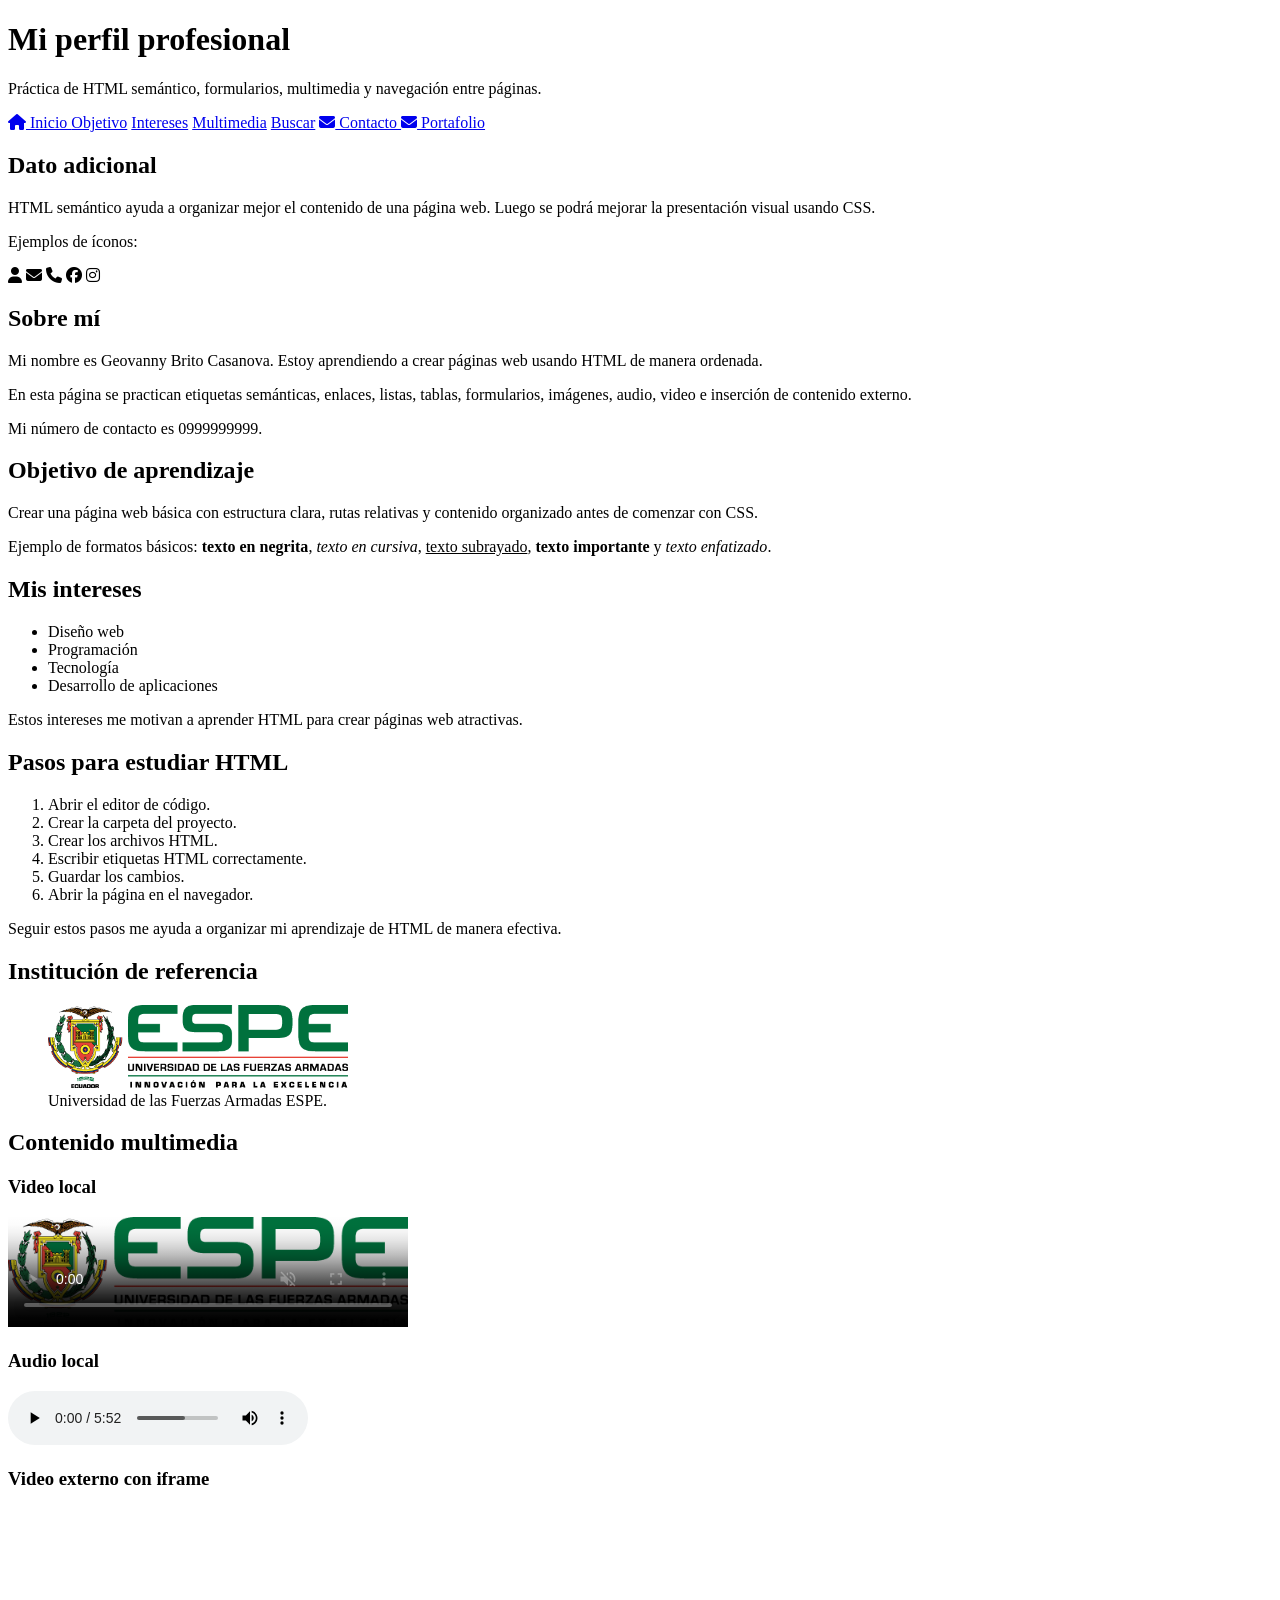
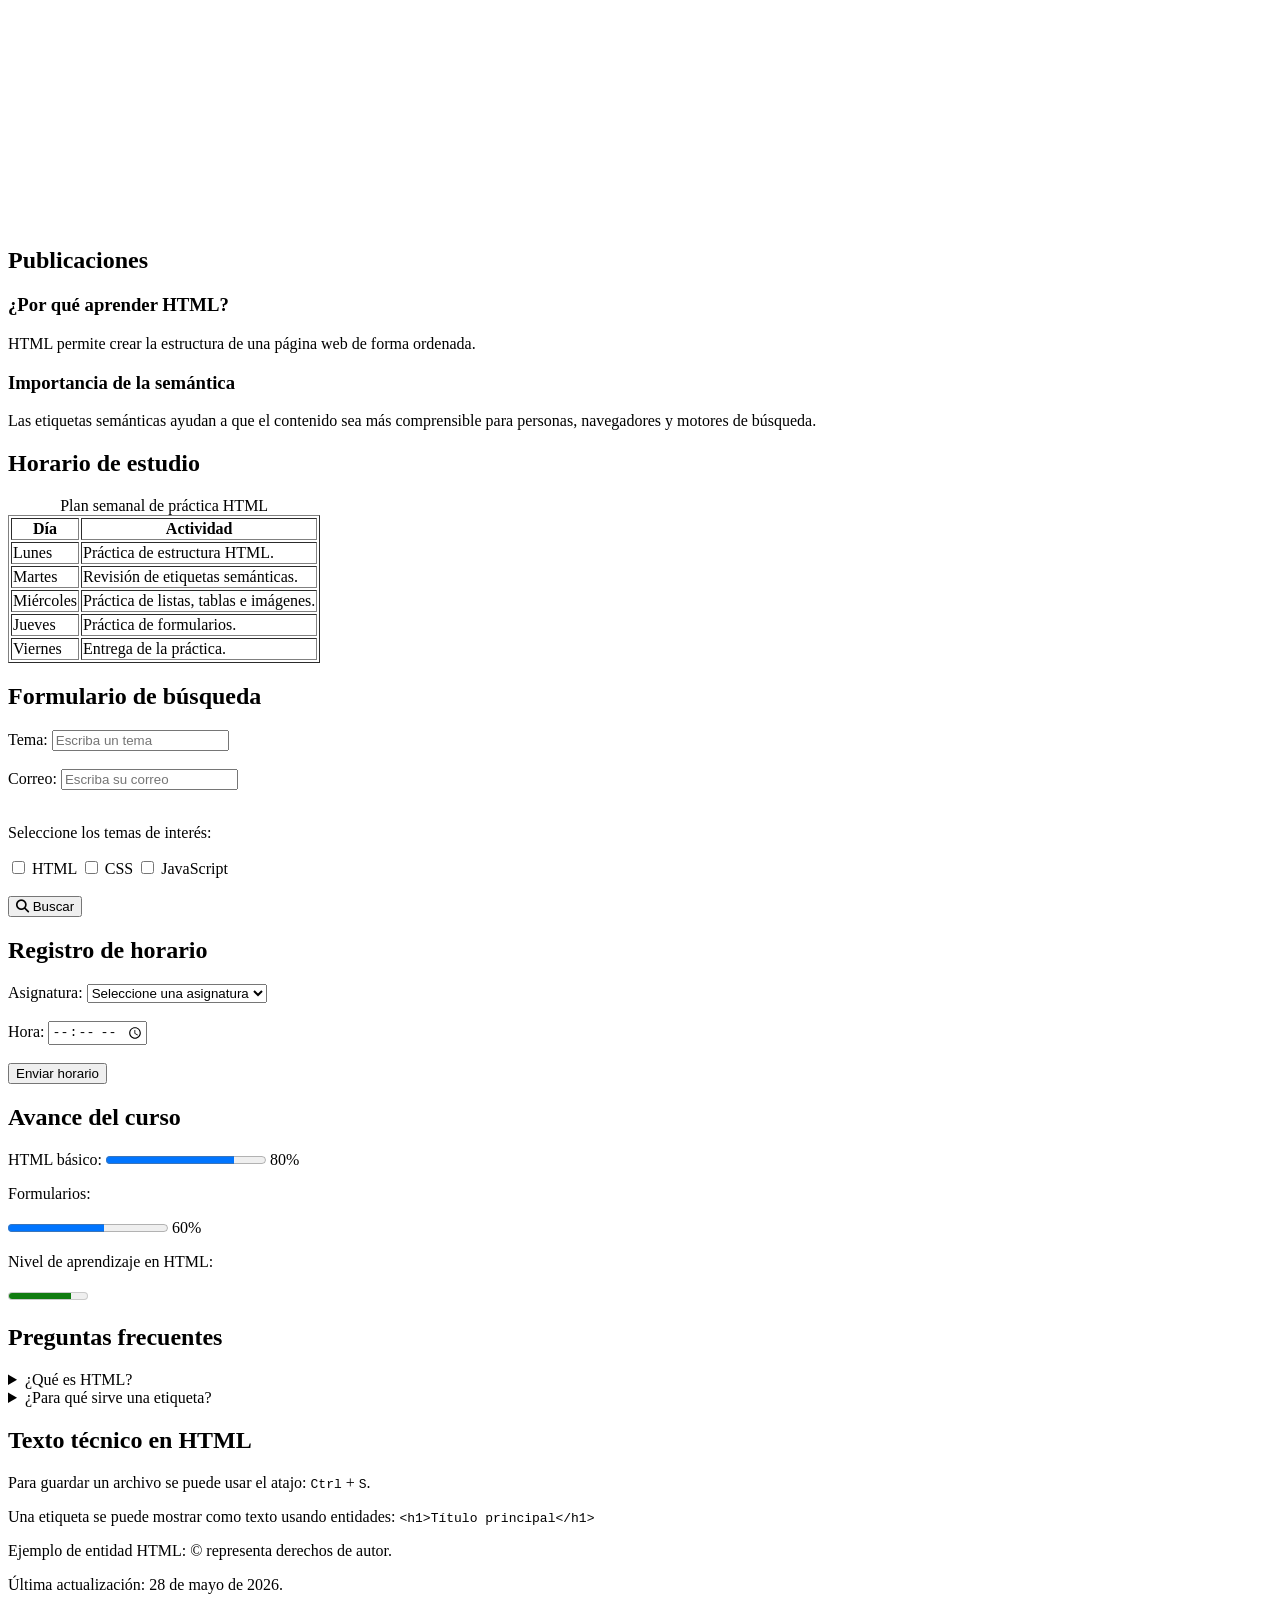
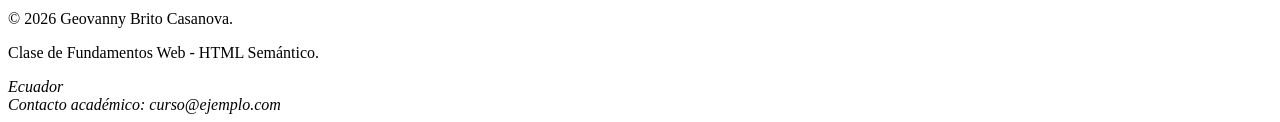
==== index.html @ 320a5622 "Actualizar proyecto PracticaCSS - Estefany Briones" ====
<!DOCTYPE html>
<html lang="es">

<head>
    <meta charset="UTF-8">
    <title>Mi perfil profesional</title>

    <!-- Ícono de la pestaña del navegador -->
    <link rel="icon" href="img/mundito.ico" type="image/x-icon">

    <!-- Librería externa para usar íconos -->
    <link rel="stylesheet" href="https://cdnjs.cloudflare.com/ajax/libs/font-awesome/6.5.0/css/all.min.css">

    <link rel="stylesheet" href="css/general.css">
    <link rel="stylesheet" href="css/index.css">
</head>

<body>

    <!-- Encabezado principal de la página -->
    <header>
        <h1>Mi perfil profesional</h1>
        <p>Práctica de HTML semántico, formularios, multimedia y navegación entre páginas.</p>
    </header>

    <!-- Menú de navegación principal -->
    <nav>
        <a class="class_btn_nav_1"  id="inicio" href="index.html">
            <i class="fa-solid fa-house"></i>
            Inicio
        </a>

        <a class="class_btn_nav_1" id="objetivo" href="#objetivo">Objetivo</a>

        <a class="class_btn_nav_2"  id="intereses" href="#intereses">Intereses</a>

        <a class="class_btn_nav_2" id="multimedia" href="#multimedia">Multimedia</a>

        <a class="class_btn_nav_3"  id="buscar" href="pages/buscar.html">Buscar</a>

        <a class="class_btn_nav_3" id="contacto" href="pages/cto/contacto.html">
            <i class="fa-solid fa-envelope"></i>
            Contacto
        </a>

         <a class="class_btn_nav_3" id="contacto" href="pages/portafolio.html">
            <i class="fa-solid fa-envelope"></i>
            Portafolio
        </a>

    </nav>

    <!-- Contenido lateral complementario -->
    <aside>
        <h2>Dato adicional</h2>
        <p>
            HTML semántico ayuda a organizar mejor el contenido de una página web.
            Luego se podrá mejorar la presentación visual usando CSS.
        </p>

        <p>Ejemplos de íconos:</p>
        <i class="fa-solid fa-user"></i>
        <i class="fa-solid fa-envelope"></i>
        <i class="fa-solid fa-phone"></i>
        <i class="fa-brands fa-facebook"></i>
        <i class="fa-brands fa-instagram"></i>
    </aside>

    <!-- Contenido principal -->
    <main>

        <!-- Sección de presentación -->
        <section id="presentacion">
            <h2>Sobre mí</h2>

            <p>
                Mi nombre es Geovanny Brito Casanova. Estoy aprendiendo a crear páginas web
                usando HTML de manera ordenada.
            </p>

            <p>
                En esta página se practican etiquetas semánticas, enlaces, listas, tablas,
                formularios, imágenes, audio, video e inserción de contenido externo.
            </p>
            <p class="nota">
                Mi número de contacto es 0999999999.
            </p>
        </section>

        <!-- Sección de objetivos -->
        <section id="objetivo">
            <h2>Objetivo de aprendizaje</h2>

            <p>
                Crear una página web básica con estructura clara, rutas relativas y contenido
                organizado antes de comenzar con CSS.
            </p>

            <p>
                Ejemplo de formatos básicos:
                <b>texto en negrita</b>,
                <i>texto en cursiva</i>,
                <u>texto subrayado</u>,
                <strong>texto importante</strong> y
                <em>texto enfatizado</em>.
            </p>
        </section>

        <!-- Sección de intereses -->
        <section id="intereses">
            <h2>Mis intereses</h2>

            <ul>
                <li>Diseño web</li>
                <li>Programación</li>
                <li>Tecnología</li>
                <li>Desarrollo de aplicaciones</li>
            </ul>
            <p class="nota">
                Estos intereses me motivan a aprender HTML para crear páginas web atractivas.
        </section>

        <!-- Sección de pasos -->
        <section id="pasos">
            <h2>Pasos para estudiar HTML</h2>

            <ol>
                <li>Abrir el editor de código.</li>
                <li>Crear la carpeta del proyecto.</li>
                <li>Crear los archivos HTML.</li>
                <li>Escribir etiquetas HTML correctamente.</li>
                <li>Guardar los cambios.</li>
                <li>Abrir la página en el navegador.</li>
            </ol>
            <p class="nota"> 
                Seguir estos pasos me ayuda a organizar mi aprendizaje de HTML de manera efectiva.
        </section>

        <!-- Sección con imagen -->
        <section>
            <h2>Institución de referencia</h2>

            <figure>
                <img src="img/espe/imagenEjemploEspe.png" alt="Logo de la ESPE" width="300">
                <figcaption>Universidad de las Fuerzas Armadas ESPE.</figcaption>
            </figure>
        </section>

        <!-- Sección multimedia -->
        <section id="multimedia">
            <h2>Contenido multimedia</h2>

            <article>
                <h3>Video local</h3>

                <video src="video/videoEjemploDiagnostica.mp4" controls width="400"
                    poster="img/espe/imagenEjemploEspe.png" muted loop>
                    Tu navegador no soporta la etiqueta de video.
                </video>
            </article>

            <article>
                <h3>Audio local</h3>

                <audio src="audio/audioEjemploA7X.mp3" controls loop preload="metadata">
                    Tu navegador no soporta la etiqueta de audio.
                </audio>
            </article>

            <article>
                <h3>Video externo con iframe</h3>

                <iframe width="560" height="315" src="https://www.youtube.com/embed/bdz90srbneU?si=QoyqD5uKp2PkH5kk"
                    title="Video de YouTube" frameborder="0"
                    allow="accelerometer; autoplay; clipboard-write; encrypted-media; gyroscope; picture-in-picture; web-share"
                    referrerpolicy="strict-origin-when-cross-origin" allowfullscreen>
                </iframe>
            </article>
        </section>

        <!-- Sección de publicaciones -->
        <section>
            <h2>Publicaciones</h2>

            <article>
                <h3>¿Por qué aprender HTML?</h3>
                <p>
                    HTML permite crear la estructura de una página web de forma ordenada.
                </p>
            </article>

            <article>
                <h3>Importancia de la semántica</h3>
                <p>
                    Las etiquetas semánticas ayudan a que el contenido sea más comprensible
                    para personas, navegadores y motores de búsqueda.
                </p>
            </article>
        </section>

        <!-- Sección de tabla -->
        <section>
            <h2>Horario de estudio</h2>

            <table border="1">
                <caption>Plan semanal de práctica HTML</caption>

                <thead>
                    <tr>
                        <th>Día</th>
                        <th>Actividad</th>
                    </tr>
                </thead>

                <tbody>
                    <tr>
                        <td>Lunes</td>
                        <td>Práctica de estructura HTML.</td>
                    </tr>

                    <tr>
                        <td>Martes</td>
                        <td>Revisión de etiquetas semánticas.</td>
                    </tr>

                    <tr>
                        <td>Miércoles</td>
                        <td>Práctica de listas, tablas e imágenes.</td>
                    </tr>

                    <tr>
                        <td>Jueves</td>
                        <td>Práctica de formularios.</td>
                    </tr>

                    <tr>
                        <td>Viernes</td>
                        <td>Entrega de la práctica.</td>
                    </tr>
                </tbody>
            </table>
        </section>

        <!-- Sección de formulario de búsqueda -->
        <section>
            <h2>Formulario de búsqueda</h2>

            <!-- 
                Este formulario usa GET.
                Por eso los datos viajan en la URL hacia pages/buscar.html.
            -->
            <form method="GET" action="pages/buscar.html">

                <label for="tema">Tema:</label>
                <input type="text" id="tema" name="tema" placeholder="Escriba un tema" required minlength="3"
                    maxlength="20">

                <br><br>

                <label for="correo">Correo:</label>
                <input type="email" id="correo" name="correo" placeholder="Escriba su correo" required>

                <br><br>

                <p>Seleccione los temas de interés:</p>

                <label>
                    <input type="checkbox" name="temas[]" value="html">
                    HTML
                </label>

                <label>
                    <input type="checkbox" name="temas[]" value="css">
                    CSS
                </label>

                <label>
                    <input type="checkbox" name="temas[]" value="javascript">
                    JavaScript
                </label>

                <br><br>

                <button type="submit">
                    <i class="fa-solid fa-magnifying-glass"></i>
                    Buscar
                </button>
            </form>
        </section>

        <!-- Sección de registro de horario -->
        <section>
            <h2>Registro de horario</h2>

            <form method="GET" action="pages/buscar.html">

                <label for="asignatura">Asignatura:</label>
                <select id="asignatura" name="asignatura" required>
                    <option value="">Seleccione una asignatura</option>
                    <option value="programacion">Programación</option>
                    <option value="base_datos">Base de Datos</option>
                    <option value="redes">Redes</option>
                    <option value="sistemas_operativos">Sistemas Operativos</option>
                </select>

                <br><br>

                <label for="hora">Hora:</label>
                <input type="time" id="hora" name="hora" min="08:00" max="17:00" step="1800" required>

                <br><br>

                <button type="submit">Enviar horario</button>
            </form>
        </section>

        <!-- Sección de avance del curso -->
        <section>
            <h2>Avance del curso</h2>

            <label for="avance-html">HTML básico:</label>
            <progress id="avance-html" value="80" max="100"></progress>
            <span>80%</span>

            <p>Formularios:</p>
            <progress value="60" max="100"></progress>
            <span>60%</span>

            <p>Nivel de aprendizaje en HTML:</p>
            <meter value="8" min="0" max="10"></meter>
        </section>

        <!-- Sección de preguntas frecuentes -->
        <section>
            <h2>Preguntas frecuentes</h2>

            <details>
                <summary>¿Qué es HTML?</summary>
                <p>HTML es el lenguaje que permite crear la estructura de una página web.</p>
            </details>

            <details>
                <summary>¿Para qué sirve una etiqueta?</summary>
                <p>Una etiqueta indica al navegador cómo debe interpretar una parte del contenido.</p>
            </details>
        </section>

        <!-- Sección de texto técnico -->
        <section>
            <h2>Texto técnico en HTML</h2>

            <p>
                Para guardar un archivo se puede usar el atajo:
                <kbd>Ctrl</kbd> + <kbd>S</kbd>.
            </p>

            <p>
                Una etiqueta se puede mostrar como texto usando entidades:
                <code>&lt;h1&gt;Título principal&lt;/h1&gt;</code>
            </p>

            <p>
                Ejemplo de entidad HTML:
                &copy; representa derechos de autor.
            </p>

            <p class="nota">
                Última actualización:
                <time datetime="2026-05-28">28 de mayo de 2026</time>.
            </p>
        </section>

    </main>

    <!-- Pie de página -->
    <footer>
        <p>&copy; 2026 Geovanny Brito Casanova.</p>
        <p>Clase de Fundamentos Web - HTML Semántico.</p>

        <address>
            Ecuador<br>
            Contacto académico: curso@ejemplo.com
        </address>
    </footer>

</body>

</html>
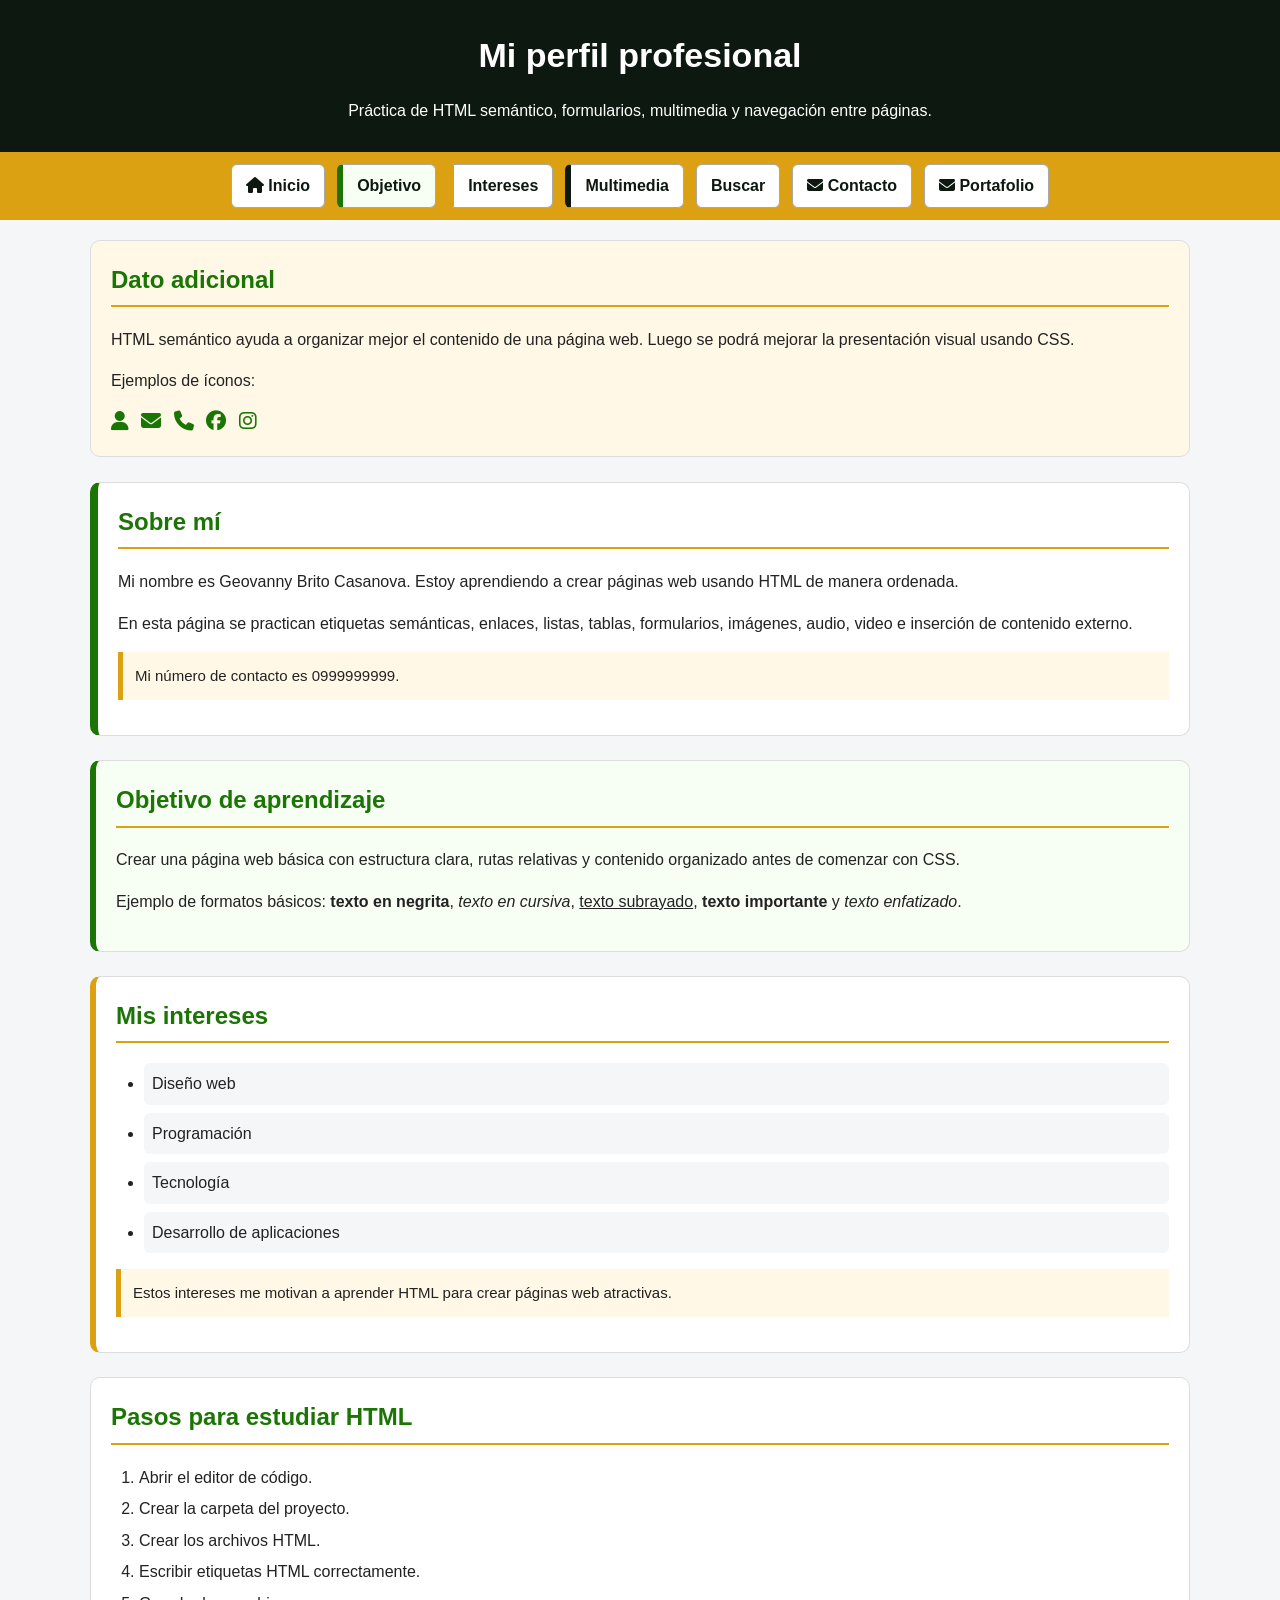
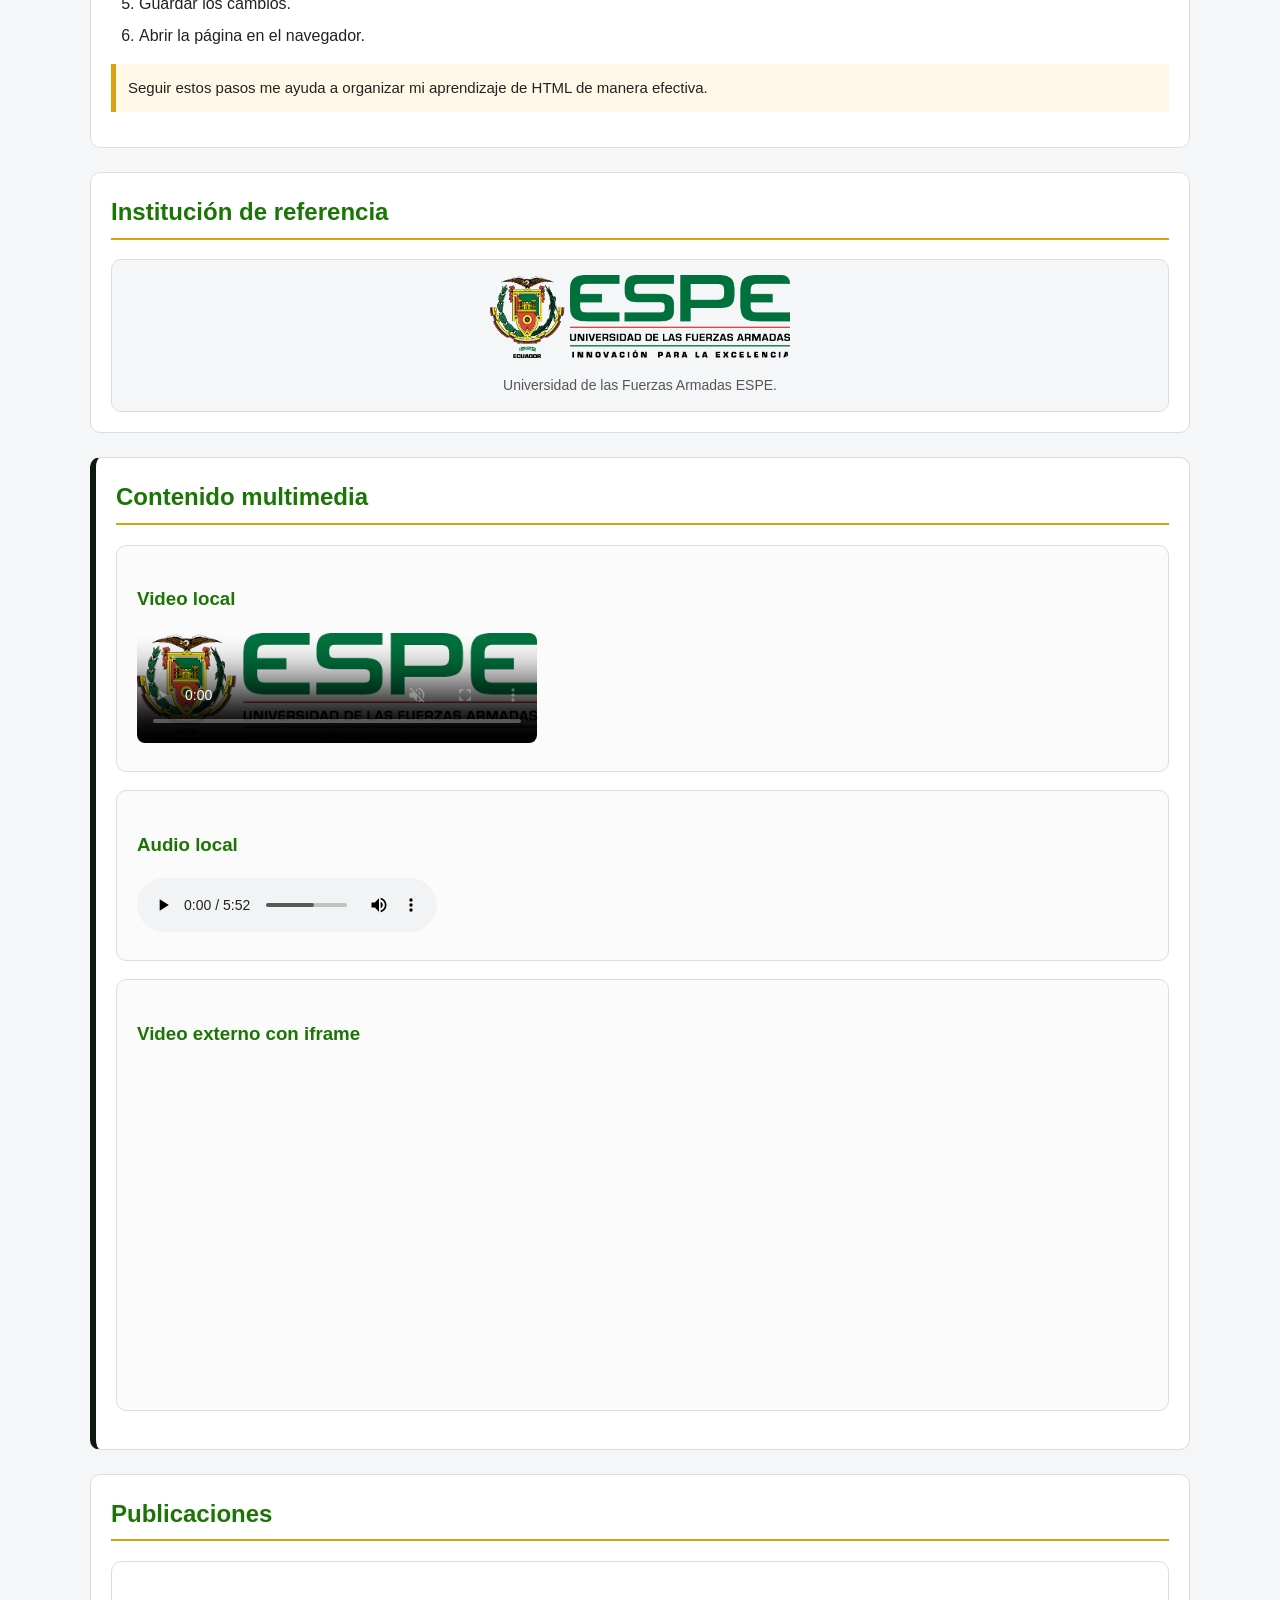
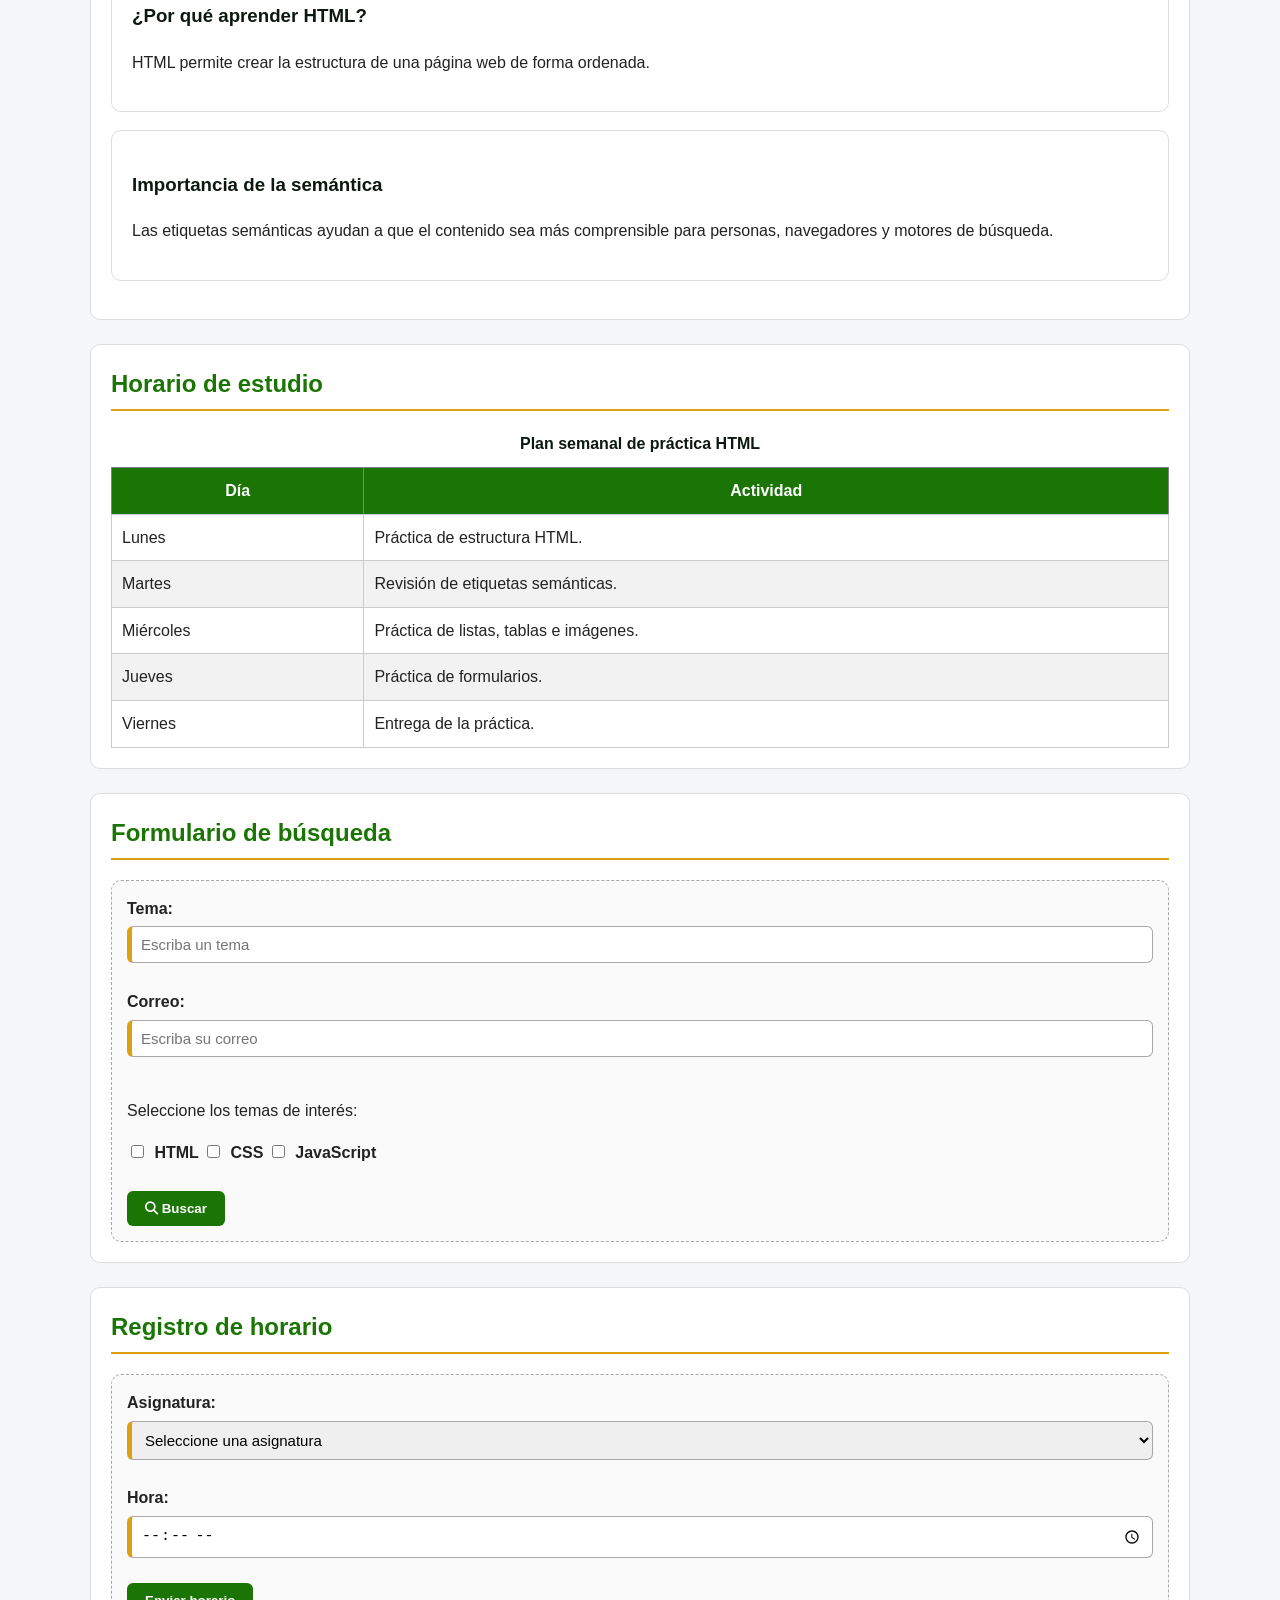
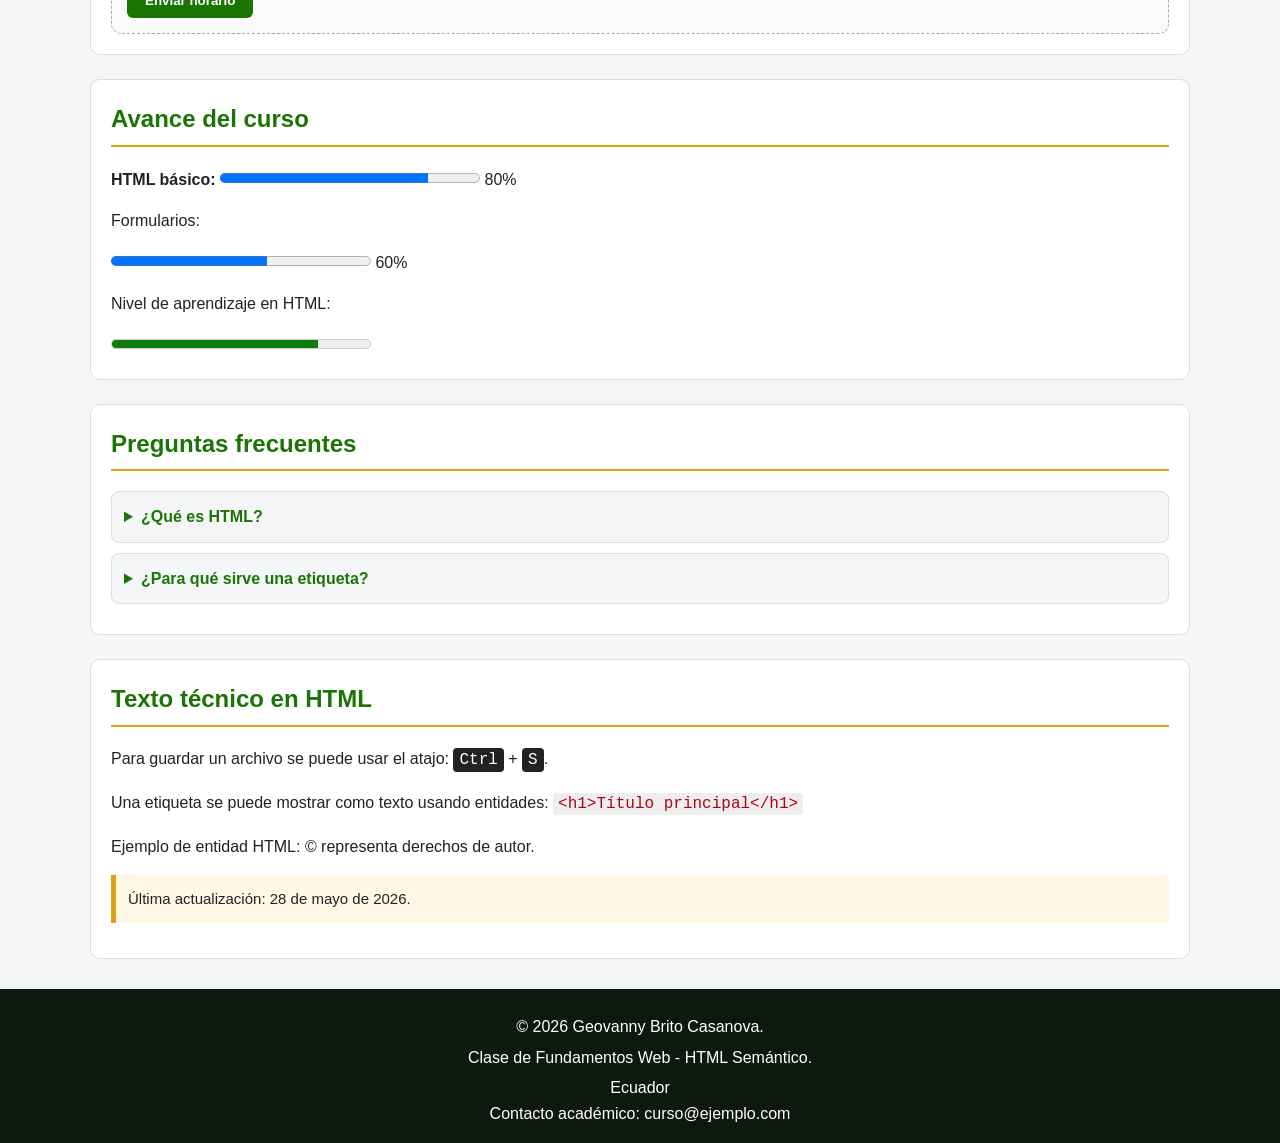
==== commit 80cf90a7: "Actualización de la práctica Bootstrap" ====
--- a/index.html
+++ b/index.html
@@ -13,6 +13,7 @@
 
     <link rel="stylesheet" href="css/general.css">
     <link rel="stylesheet" href="css/index.css">
+    <meta name="viewport" content="width=device-width, initial-scale=1.0">
 </head>
 
 <body>
--- a/css/general.css
+++ b/css/general.css
@@ -0,0 +1,558 @@
+/* ============================================================
+   general.css
+   Archivo CSS general para TODAS las páginas del sitio.
+   Aquí se colocan estilos compartidos: reinicio básico, etiquetas,
+   navegación, formularios, tablas, multimedia y utilidades.
+
+   Para enseñar poco a poco:
+   1. Copiar este archivo completo.
+   2. Comentar o descomentar bloques según el tema de clase.
+   3. Mostrar cómo cambia la página al guardar y actualizar navegador.
+   ============================================================ */
+
+
+/* ============================================================
+   BLOQUE 1: SELECTOR UNIVERSAL (*)
+   Aplica a todos los elementos HTML.
+   Sirve para controlar el cálculo de tamaños y quitar espacios
+   inesperados del navegador.
+   ============================================================ */
+
+* {
+    box-sizing: border-box;
+}
+
+
+/* ============================================================
+   BLOQUE 2: ESTILO GENERAL DEL BODY
+   body representa todo el contenido visible de la página.
+   Aquí se define fuente, color de texto, color de fondo,
+   margen e interlineado.
+   ============================================================ */
+
+body {
+    margin: 0;
+    font-family: Arial, Helvetica, sans-serif;
+    background-color: #f4f6f8;
+    color: #222222;
+    line-height: 1.6;
+}
+
+
+/* ============================================================
+   BLOQUE 3: SELECTORES DE ETIQUETA
+   Estos estilos afectan directamente a etiquetas HTML.
+   Ejemplos: h1, h2, p, a, img.
+   ============================================================ */
+
+h1 {
+    margin: 0;
+    font-size: 34px;
+    text-align: center;
+}
+
+h2 {
+    color: #1b7505;
+    margin-top: 0;
+    border-bottom: 2px solid #dba112;
+    padding-bottom: 6px;
+}
+
+h3 {
+    color: #0d1910;
+}
+
+p {
+    font-size: 16px;
+    text-align: justify;
+}
+
+a {
+    color: #1b7505;
+    text-decoration: none;
+}
+
+a:hover {
+    text-decoration: underline;
+}
+
+
+/* ============================================================
+   BLOQUE 4: HEADER Y FOOTER
+   header se usa para el encabezado.
+   footer se usa para el pie de página.
+   ============================================================ */
+
+header {
+    background-color: #0d1910;
+    color: white;
+    padding: 28px 16px;
+    text-align: center;
+}
+
+header p {
+    text-align: center;
+    margin-bottom: 0;
+}
+
+footer {
+    background-color: #0d1910;
+    color: white;
+    text-align: center;
+    padding: 20px;
+    margin-top: 30px;
+}
+
+footer p {
+    text-align: center;
+    margin: 5px 0;
+}
+
+footer address {
+    font-style: normal;
+}
+
+
+/* ============================================================
+   BLOQUE 5: NAVEGACIÓN
+   nav contiene enlaces internos y externos.
+   display: flex permite ordenar los enlaces en fila.
+   gap crea espacio entre enlaces.
+   ============================================================ */
+
+nav {
+    background-color: #dba112;
+    padding: 12px;
+    text-align: center;
+    display: flex;
+    justify-content: center;
+    flex-wrap: wrap;
+    gap: 12px;
+}
+
+nav a {
+    background-color: white;
+    color: #0d1910;
+    padding: 8px 14px;
+    border-radius: 6px;
+    font-weight: bold;
+    border: 1px solid #a8a8a7;
+}
+
+nav a:hover {
+    background-color: #1b7505;
+    color: white;
+    text-decoration: none;
+}
+
+
+/* ============================================================
+   BLOQUE 6: ESTRUCTURA PRINCIPAL
+   main contiene el contenido principal.
+   section y article organizan bloques de información.
+   ============================================================ */
+
+main {
+    width: 90%;
+    max-width: 1100px;
+    margin: 25px auto;
+}
+
+section,
+article,
+aside {
+    background-color: white;
+    padding: 20px;
+    margin-bottom: 18px;
+    border: 1px solid #dddddd;
+    border-radius: 10px;
+}
+
+
+/* ============================================================
+   BLOQUE 7: ASIDE
+   aside contiene información complementaria.
+   ============================================================ */
+
+aside {
+    width: 90%;
+    max-width: 1100px;
+    margin: 20px auto;
+    background-color: #fff8e6;
+}
+
+aside i {
+    margin-right: 8px;
+    font-size: 20px;
+    color: #1b7505;
+}
+
+
+/* ============================================================
+   BLOQUE 8: IMÁGENES Y MULTIMEDIA
+   max-width evita que las imágenes y videos se salgan
+   del ancho disponible.
+   ============================================================ */
+
+img,
+video,
+iframe {
+    max-width: 100%;
+    border-radius: 8px;
+}
+
+figure {
+    text-align: center;
+    margin: 0;
+}
+
+figcaption {
+    font-size: 14px;
+    color: #555555;
+    margin-top: 8px;
+}
+
+
+/* ============================================================
+   BLOQUE 9: LISTAS
+   ul sirve para listas sin orden.
+   ol sirve para listas ordenadas.
+   ============================================================ */
+
+ul,
+ol {
+    padding-left: 28px;
+}
+
+li {
+    margin-bottom: 6px;
+}
+
+
+/* ============================================================
+   BLOQUE 10: TABLAS
+   border-collapse une los bordes de las celdas.
+   width: 100% hace que la tabla use todo el ancho disponible.
+   ============================================================ */
+
+table {
+    width: 100%;
+    border-collapse: collapse;
+    background-color: white;
+}
+
+caption {
+    font-weight: bold;
+    margin-bottom: 10px;
+    color: #0d1910;
+}
+
+th {
+    background-color: #1b7505;
+    color: white;
+    padding: 10px;
+}
+
+td {
+    padding: 10px;
+    border: 1px solid #cccccc;
+}
+
+tr:nth-child(even) {
+    background-color: #f2f2f2;
+}
+
+
+/* ============================================================
+   BLOQUE 11: FORMULARIOS
+   input, select, textarea y button son elementos comunes
+   dentro de formularios.
+   ============================================================ */
+
+form {
+    margin-top: 12px;
+}
+
+label {
+    font-weight: bold;
+}
+
+input,
+select,
+textarea {
+    width: 100%;
+    padding: 9px;
+    margin-top: 5px;
+    border: 1px solid #a8a8a7;
+    border-radius: 6px;
+    font-size: 15px;
+}
+
+input[type="checkbox"],
+input[type="radio"] {
+    width: auto;
+    margin-right: 6px;
+}
+
+textarea {
+    resize: vertical;
+}
+
+button {
+    background-color: #1b7505;
+    color: white;
+    border: none;
+    padding: 10px 18px;
+    border-radius: 6px;
+    cursor: pointer;
+    font-weight: bold;
+}
+
+button:hover {
+    background-color: #0d1910;
+}
+
+
+/* ============================================================
+   BLOQUE 12: ATRIBUTOS Y ESTADOS DE FORMULARIO
+   :focus se activa cuando el usuario selecciona un campo.
+   :required permite explicar campos obligatorios.
+   ============================================================ */
+
+input:focus,
+select:focus,
+textarea:focus {
+    outline: 2px solid #dba112;
+    border-color: #1b7505;
+}
+
+input:required,
+select:required,
+textarea:required {
+    border-left: 5px solid #dba112;
+}
+
+
+/* ============================================================
+   BLOQUE 13: DETAILS, SUMMARY, PROGRESS Y METER
+   Se usan para contenido desplegable y barras de progreso.
+   ============================================================ */
+
+details {
+    background-color: #f4f6f8;
+    padding: 12px;
+    border-radius: 8px;
+    border: 1px solid #dddddd;
+    margin-bottom: 10px;
+}
+
+summary {
+    cursor: pointer;
+    font-weight: bold;
+    color: #1b7505;
+}
+
+progress,
+meter {
+    width: 260px;
+    height: 20px;
+}
+
+
+/* ============================================================
+   BLOQUE 14: TEXTO TÉCNICO
+   code, pre y kbd ayudan a explicar código dentro de HTML.
+   ============================================================ */
+
+code {
+    background-color: #eeeeee;
+    color: #b00020;
+    padding: 2px 5px;
+    border-radius: 4px;
+}
+
+pre {
+    background-color: #0d1910;
+    color: white;
+    padding: 15px;
+    border-radius: 8px;
+    overflow-x: auto;
+}
+
+kbd {
+    background-color: #222222;
+    color: white;
+    padding: 3px 6px;
+    border-radius: 4px;
+}
+
+
+/* ============================================================
+   BLOQUE 15: SELECTORES DE CLASE
+   Una clase se escribe con punto.
+   En HTML se usa así: class="centrado"
+   ============================================================ */
+
+.centrado {
+    text-align: center;
+}
+
+.texto-verde {
+    color: #1b7505;
+}
+
+.texto-dorado {
+    color: #dba112;
+}
+
+.caja-destacada {
+    background-color: #fff8e6;
+    border: 2px solid #dba112;
+    padding: 15px;
+    border-radius: 8px;
+}
+
+
+/* ============================================================
+   BLOQUE 16: SELECTORES DE ID
+   Un id se escribe con numeral.
+   En HTML se usa así: id="objetivo"
+   ============================================================ */
+
+#objetivo {
+    border-left: 6px solid #1b7505;
+}
+
+#intereses {
+    border-left: 6px solid #dba112;
+}
+
+#multimedia {
+    border-left: 6px solid #0d1910;
+}
+
+
+/* ============================================================
+   BLOQUE 17: RESPONSIVE BÁSICO
+   Cuando la pantalla es pequeña, el menú se acomoda en columna.
+   Esto prepara el camino hacia CSS responsive.
+   ============================================================ */
+
+@media screen and (max-width: 700px) {
+
+    /* El contenido principal ocupa más ancho en tablet */
+    main,
+    aside {
+        width: 95%;
+    }
+
+    /* Las tablas pueden desbordar; permitir scroll horizontal */
+    table {
+        display: block;
+        overflow-x: auto;
+    }
+}
+
+
+/* ── MÓVIL: pantallas de 700px o menos ────────────────────── */
+@media screen and (max-width: 700px) {
+
+    /* Encabezado: menos relleno, texto más pequeño */
+    header {
+        padding: 18px 12px;
+    }
+
+    /* Título principal más pequeño para que no se corte */
+    h1 {
+        font-size: 22px;
+    }
+
+    h2 {
+        font-size: 18px;
+    }
+
+    /* Menú en columna, cada enlace ocupa todo el ancho */
+    nav {
+        flex-direction: column;
+        gap: 8px;
+        padding: 10px;
+    }
+
+    nav a {
+        width: 100%;
+        text-align: center;
+        box-sizing: border-box;
+    }
+
+    /* Contenido principal y aside con ancho completo */
+    main,
+    aside {
+        width: 95%;
+        margin: 12px auto;
+    }
+
+    /* Menos relleno interior en secciones y artículos */
+    section,
+    article,
+    aside {
+        padding: 14px;
+        margin-bottom: 12px;
+    }
+
+    /* Párrafos con texto alineado a la izquierda (más legible en móvil) */
+    p {
+        text-align: left;
+    }
+
+    /* Imágenes y videos ocupan todo el ancho disponible */
+    img,
+    video,
+    iframe {
+        width: 100%;
+        height: auto;
+    }
+
+    /* Tablas: scroll horizontal si el contenido no cabe */
+    table {
+        display: block;
+        overflow-x: auto;
+        font-size: 13px;
+    }
+
+    /* Campos de formulario y botones: ancho completo */
+    input,
+    select,
+    textarea,
+    button,
+    meter,
+    progress,
+    audio {
+        width: 100%;
+        max-width: 100%;
+        box-sizing: border-box;
+        font-size: 16px;
+    }
+
+    /* Los checkbox y radio no deben ocupar todo el ancho */
+    input[type="checkbox"],
+    input[type="radio"] {
+        width: auto;
+    }
+
+    /* Botones con más espacio para que sean fáciles de tocar */
+    button {
+        padding: 12px;
+        margin-top: 4px;
+    }
+
+    /* Figcaption un poco más grande */
+    figcaption {
+        font-size: 13px;
+    }
+
+    /* Pie de página: menos relleno */
+    footer {
+        padding: 14px;
+        font-size: 14px;
+    }
+}
--- a/css/index.css
+++ b/css/index.css
@@ -0,0 +1,167 @@
+/* ============================================================
+   index.css
+   Estilos propios de index.html.
+   Este archivo se usa para mejorar únicamente la página principal.
+
+   Debe cargarse después de general.css.
+   ============================================================ */
+
+
+/* ============================================================
+   BLOQUE 1: PRESENTACIÓN PRINCIPAL
+   El selector de id usa #.
+   Este bloque afecta solo al elemento con id="presentacion".
+   ============================================================ */
+
+#presentacion {
+    background-color: #ffffff;
+    border-left: 8px solid #1b7505;
+}
+
+
+/* ============================================================
+   BLOQUE 2: OBJETIVO
+   Aquí se refuerza visualmente el objetivo de aprendizaje.
+   ============================================================ */
+
+#objetivo {
+    background-color: #f7fff4;
+}
+
+
+/* ============================================================
+   BLOQUE 3: INTERESES
+   Aquí se trabaja con listas dentro de una sección específica.
+   El espacio indica descendencia:
+   #intereses li significa "los li que estén dentro de #intereses".
+   ============================================================ */
+
+#intereses li {
+    background-color: #f4f6f8;
+    margin-bottom: 8px;
+    padding: 8px;
+    border-radius: 6px;
+}
+
+
+/* ============================================================
+   BLOQUE 4: MULTIMEDIA
+   Permite explicar bordes, fondo y separación visual.
+   ============================================================ */
+
+#multimedia article {
+    border: 1px solid #dddddd;
+    background-color: #fbfbfb;
+}
+
+#multimedia h3 {
+    color: #1b7505;
+}
+
+
+/* ============================================================
+   BLOQUE 5: FIGURE E IMAGEN
+   Se aplica solo a figuras dentro de la página principal.
+   ============================================================ */
+
+main figure {
+    padding: 15px;
+    border: 1px solid #dddddd;
+    background-color: #f4f6f8;
+    border-radius: 10px;
+}
+
+
+/* ============================================================
+   BLOQUE 6: FORMULARIO DE BÚSQUEDA
+   Este bloque se puede usar cuando explique formularios.
+   Se aplica a formularios ubicados dentro de section.
+   ============================================================ */
+
+section form {
+    background-color: #fafafa;
+    padding: 15px;
+    border-radius: 10px;
+    border: 1px dashed #a8a8a7;
+}
+
+
+/* ============================================================
+   BLOQUE 7: BOTÓN PRINCIPAL
+   Se puede explicar cómo una clase permite reutilizar estilos.
+   Para usarla, colocar en HTML: class="boton-principal"
+   ============================================================ */
+
+.boton-principal {
+    background-color: #dba112;
+    color: #0d1910;
+}
+
+.boton-principal:hover {
+    background-color: #1b7505;
+    color: white;
+}
+
+
+/* ============================================================
+   BLOQUE 8: TARJETAS SIMPLES
+   Para enseñar clases, puede agregar class="tarjeta" a un article.
+   ============================================================ */
+
+.tarjeta {
+    border: 1px solid #cccccc;
+    border-radius: 10px;
+    padding: 18px;
+    background-color: white;
+    box-shadow: 0 2px 5px rgba(0, 0, 0, 0.12);
+}
+
+
+/* ============================================================
+   BLOQUE 9: TEXTO DE APOYO
+   Para usarlo en HTML: class="nota"
+   ============================================================ */
+
+.nota {
+    background-color: #fff8e6;
+    border-left: 5px solid #dba112;
+    padding: 12px;
+    font-size: 15px;
+}
+
+
+/* ============================================================
+   BLOQUE 10: PEQUEÑO EFECTO VISUAL
+   :hover permite cambiar el estilo cuando el mouse pasa encima.
+   ============================================================ */
+
+article:hover {
+    border-color: #1b7505;
+}
+
+
+/* ============================================================
+   BLOQUE 11: ESPACIADO ENTRE SECCIONES
+   margin-bottom separa visualmente cada bloque.
+   ============================================================ */
+
+main section {
+    margin-bottom: 24px;
+}
+
+/* RESPONSIVO*/
+
+/* ── MÓVIL: hasta 700px ────────────────────────────────────── */
+@media screen and (max-width: 700px) {
+
+    nav{
+        flex-direction: row;
+        flex-wrap: wrap;
+        align-items: center;
+    }
+
+    nav a{
+        width: calc(40% - 10px);
+        margin: 5px 0;
+        text-align: center;
+    }
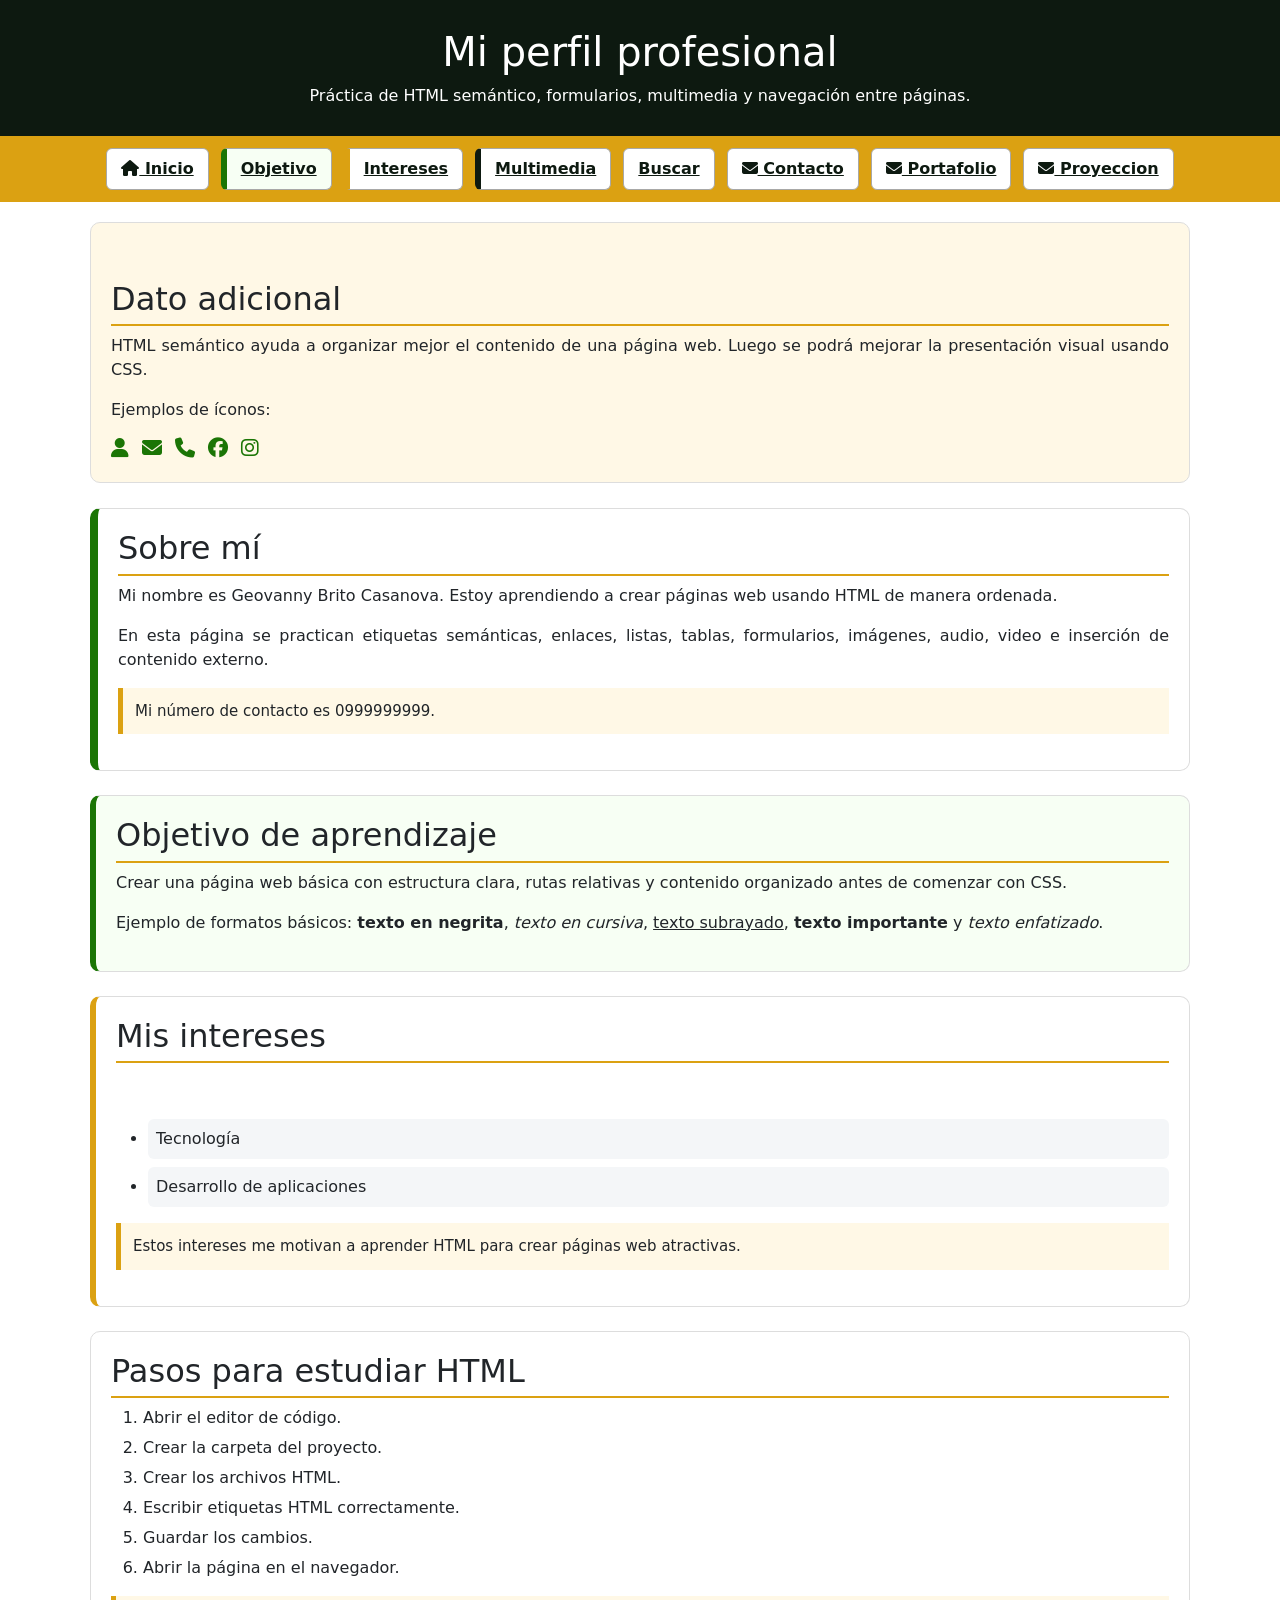
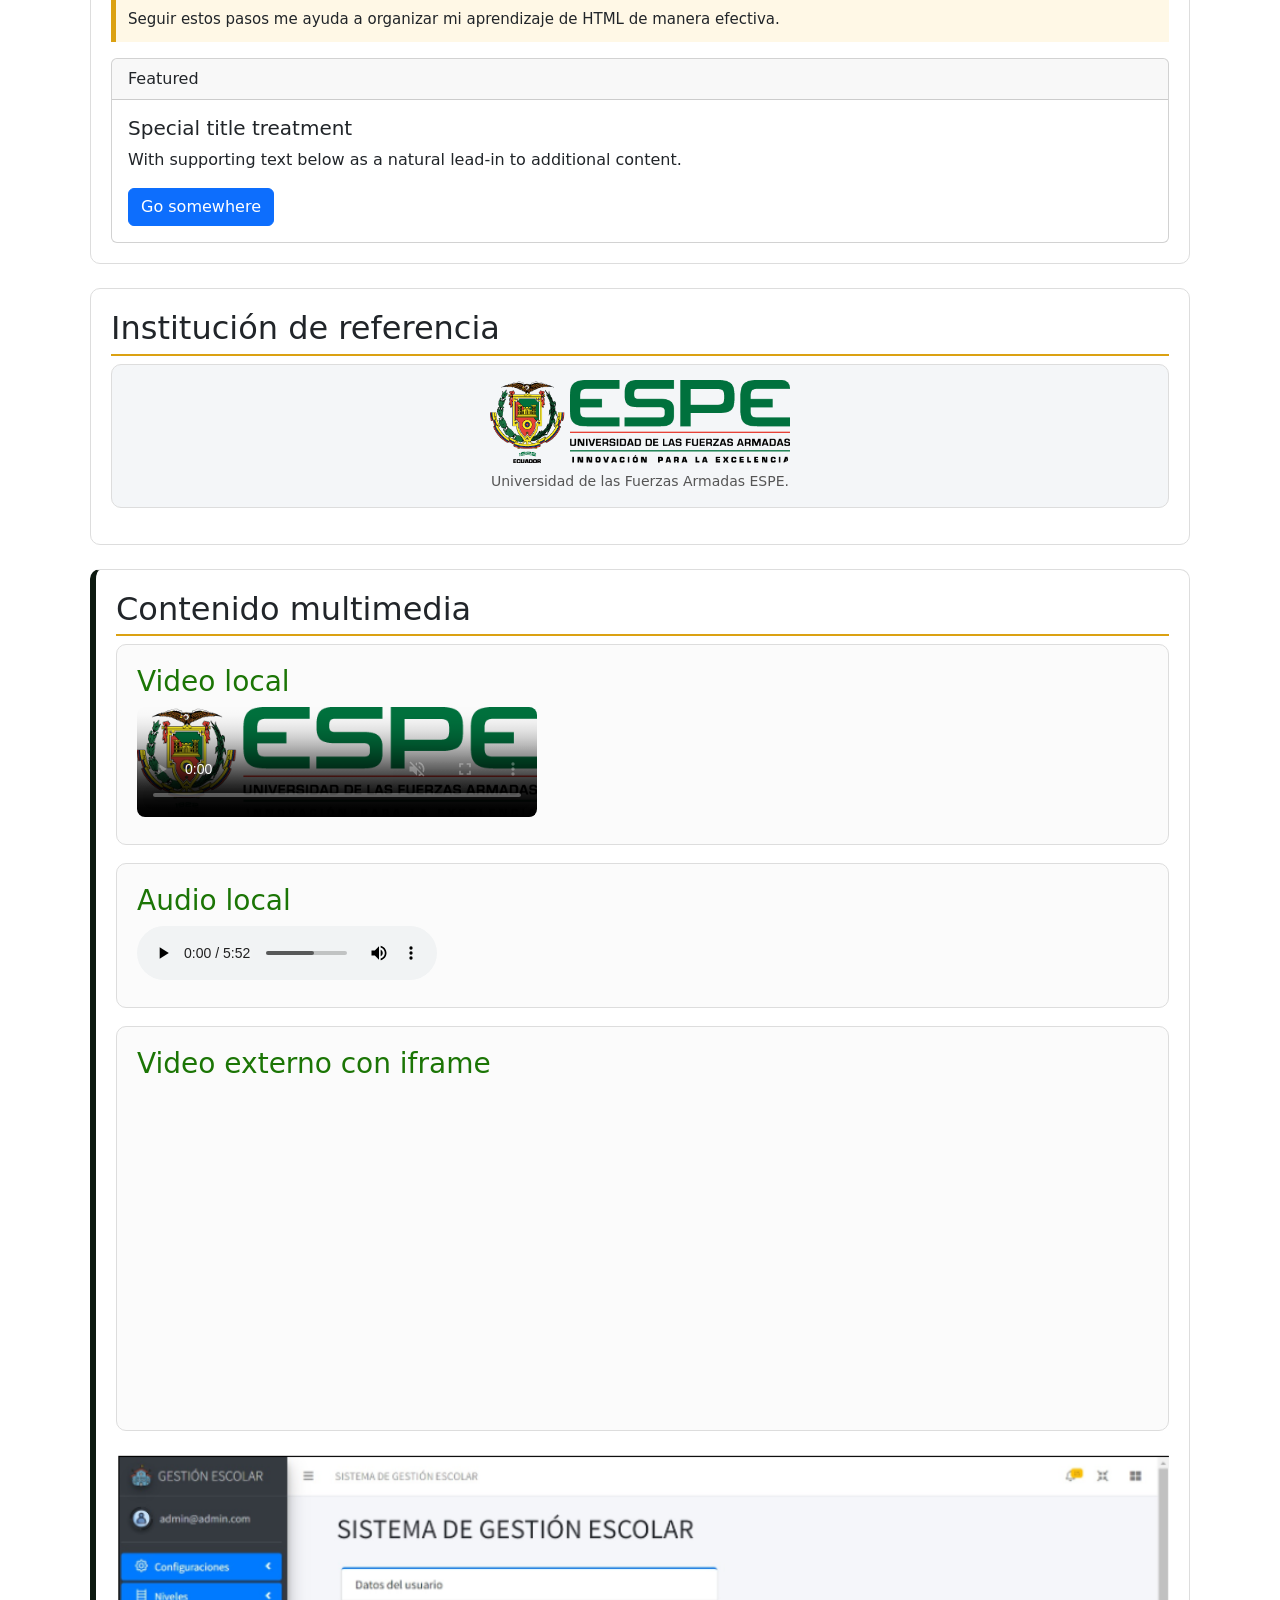
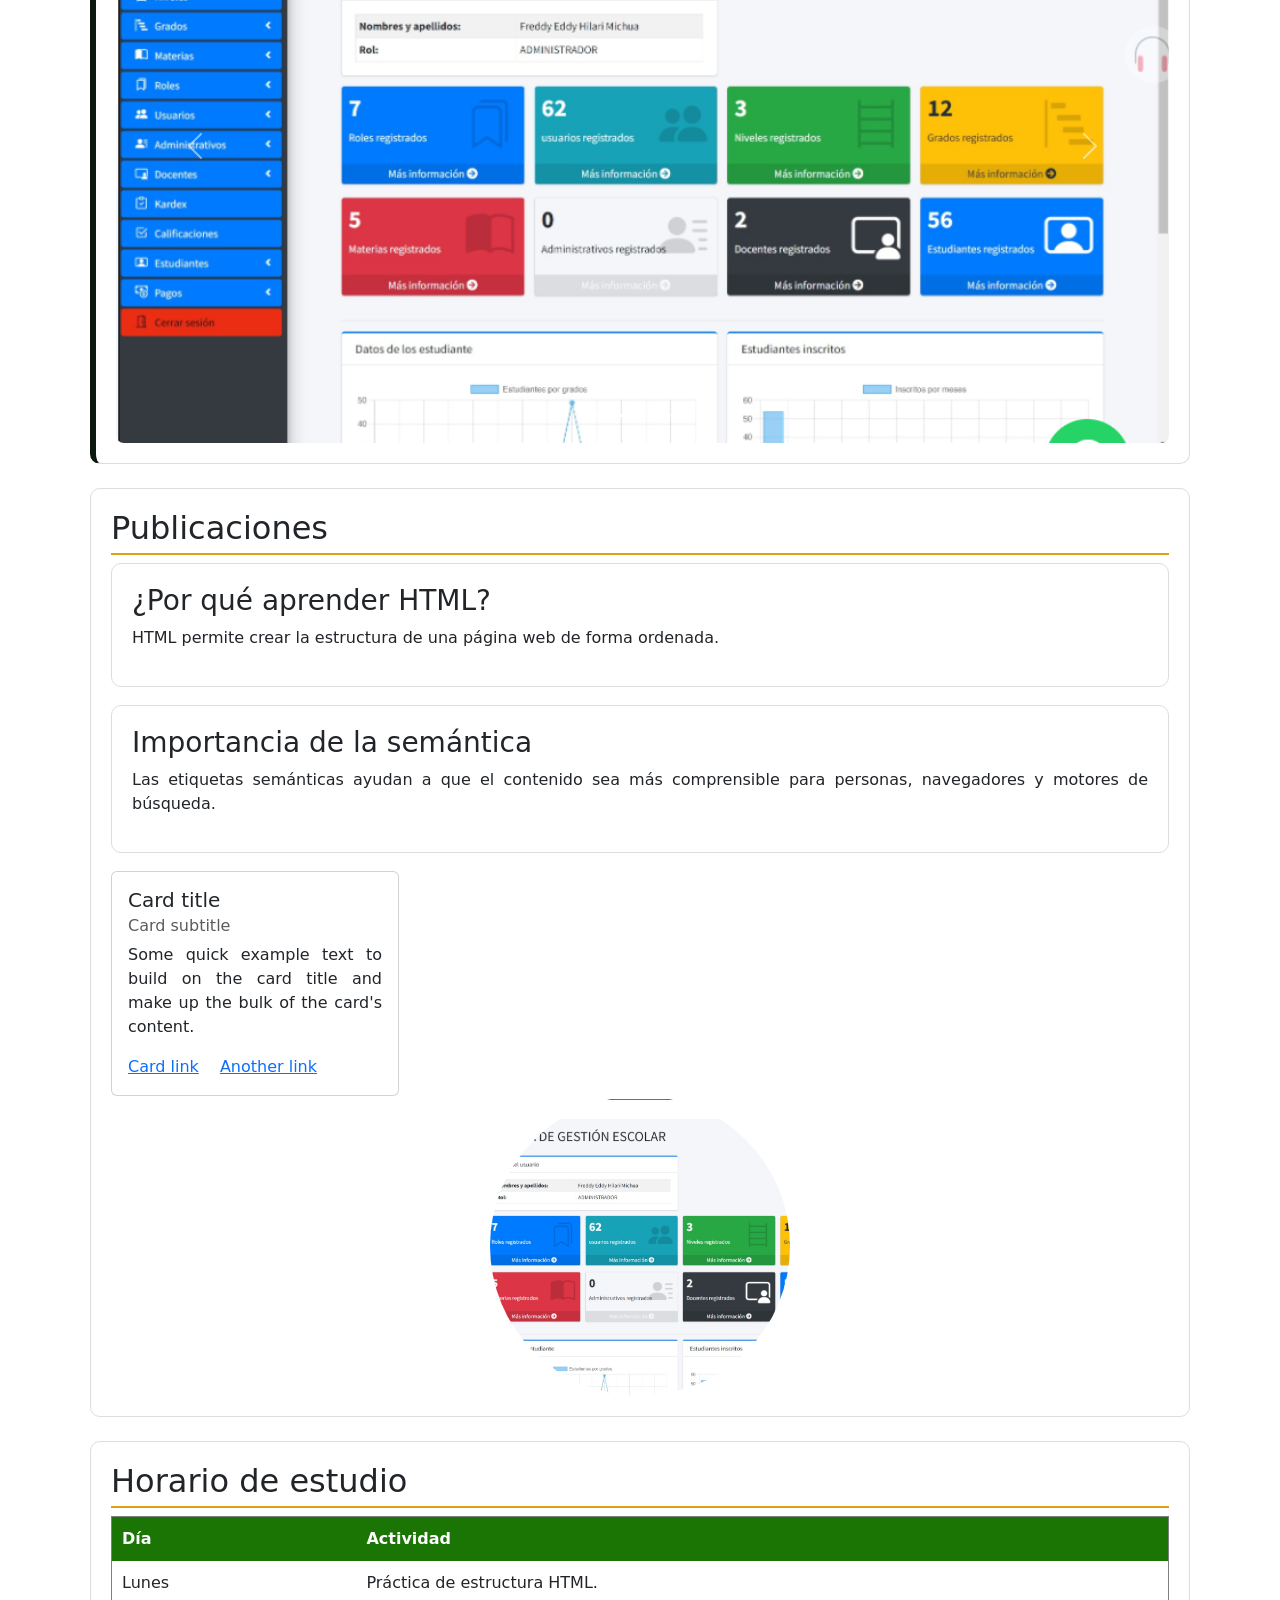
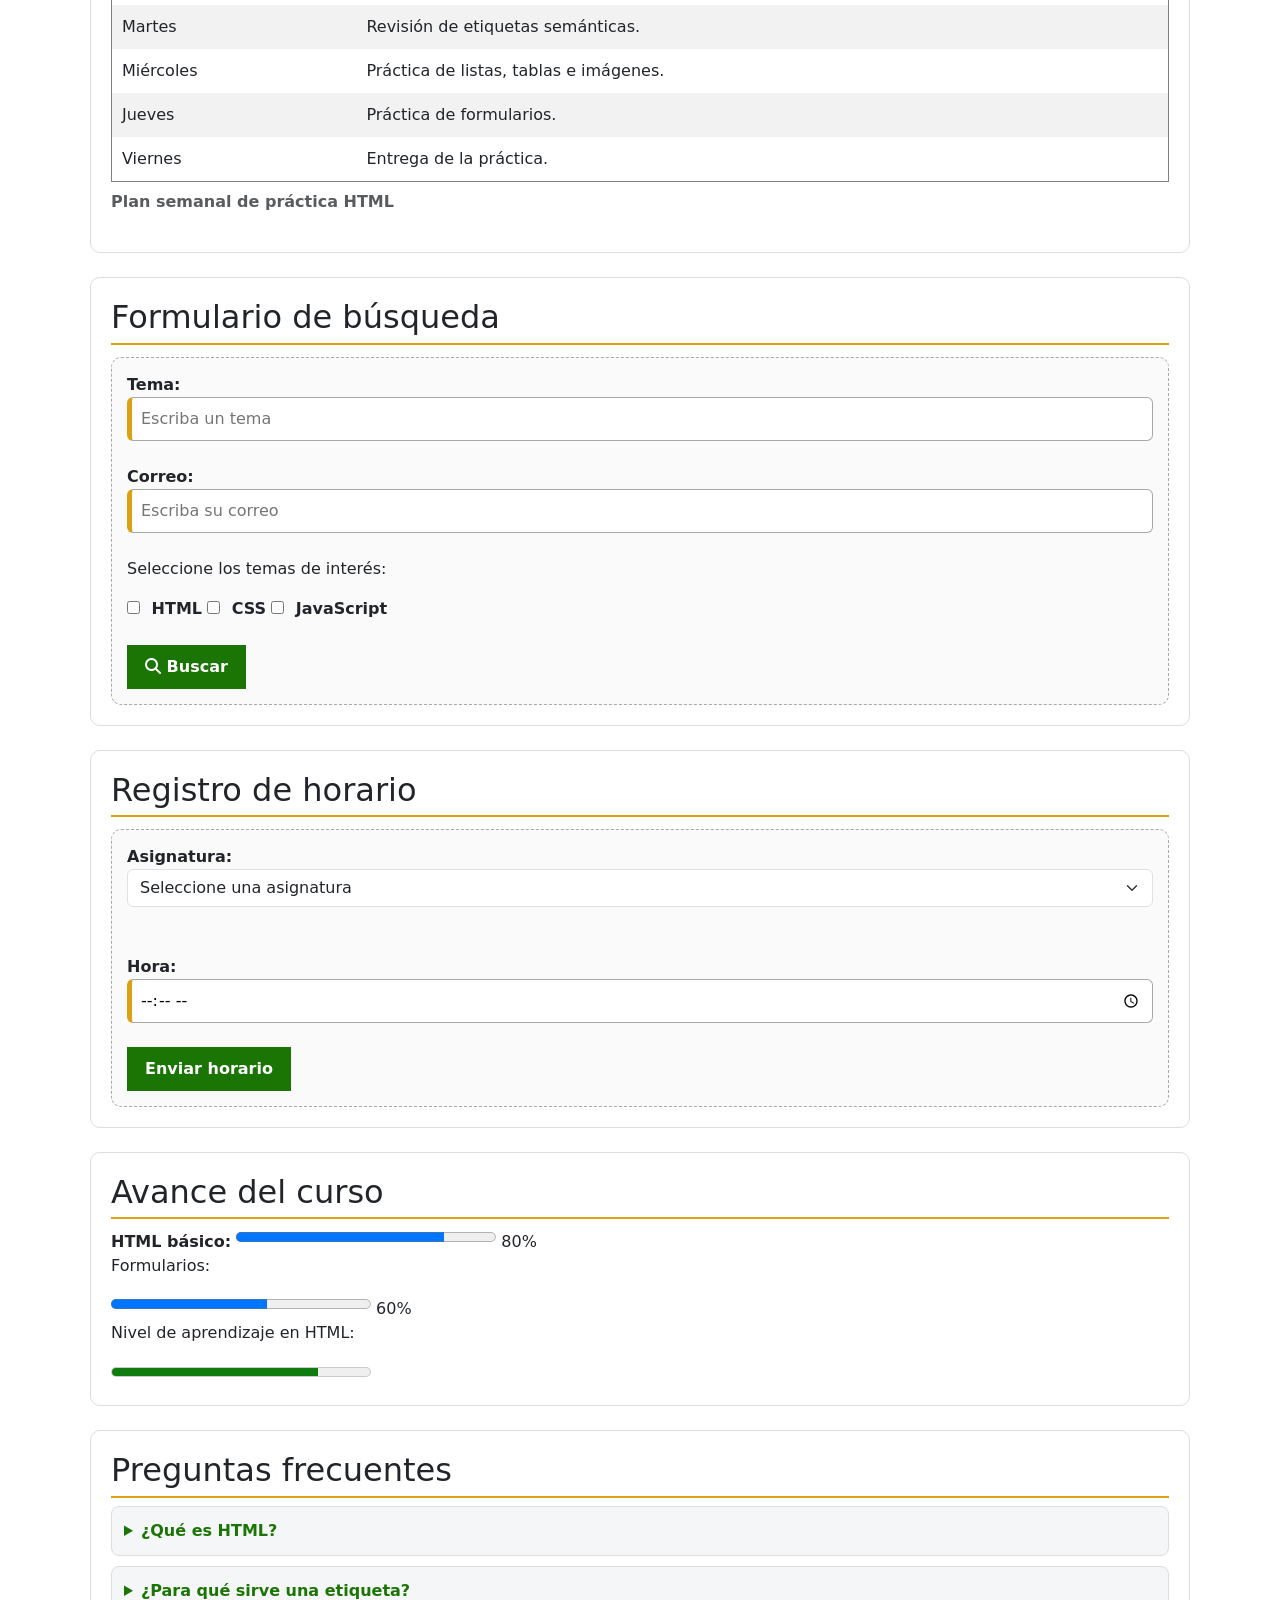
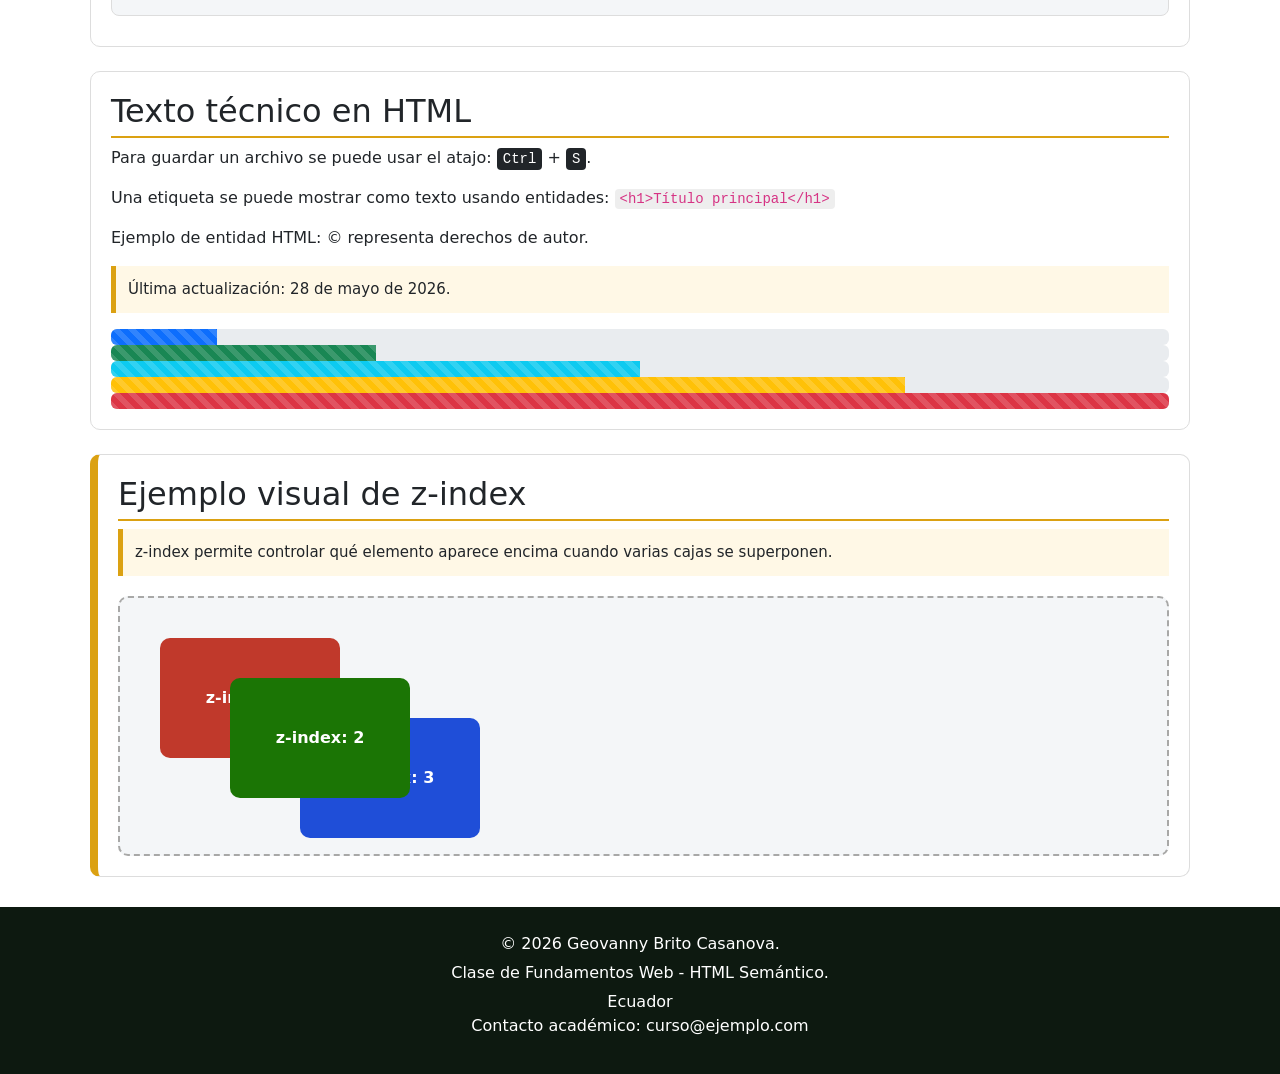
==== commit f625e9e9: "Tarea 3 Creacion de pagina proyeccion" ====
--- a/index.html
+++ b/index.html
@@ -1,389 +1,683 @@
-<!DOCTYPE html>
+<!doctype html>
 <html lang="es">
-
-<head>
-    <meta charset="UTF-8">
+  <head>
+    <meta charset="UTF-8" />
     <title>Mi perfil profesional</title>
 
     <!-- Ícono de la pestaña del navegador -->
-    <link rel="icon" href="img/mundito.ico" type="image/x-icon">
+    <link rel="icon" href="img/mundito.ico" type="image/x-icon" />
 
     <!-- Librería externa para usar íconos -->
-    <link rel="stylesheet" href="https://cdnjs.cloudflare.com/ajax/libs/font-awesome/6.5.0/css/all.min.css">
-
-    <link rel="stylesheet" href="css/general.css">
-    <link rel="stylesheet" href="css/index.css">
-    <meta name="viewport" content="width=device-width, initial-scale=1.0">
-</head>
-
-<body>
-
+    <link
+      rel="stylesheet"
+      href="https://cdnjs.cloudflare.com/ajax/libs/font-awesome/6.5.0/css/all.min.css"
+    />
+
+    <link rel="stylesheet" href="css/general.css" />
+    <link rel="stylesheet" href="css/index.css" />
+    <meta name="viewport" content="width=device-width, initial-scale=1.0" />
+    <link
+      href="https://cdn.jsdelivr.net/npm/bootstrap@5.3.8/dist/css/bootstrap.min.css"
+      rel="stylesheet"
+      integrity="sha384-sRIl4kxILFvY47J16cr9ZwB07vP4J8+LH7qKQnuqkuIAvNWLzeN8tE5YBujZqJLB"
+      crossorigin="anonymous"
+    />
+  </head>
+
+  <body>
     <!-- Encabezado principal de la página -->
     <header>
-        <h1>Mi perfil profesional</h1>
-        <p>Práctica de HTML semántico, formularios, multimedia y navegación entre páginas.</p>
+      <h1>Mi perfil profesional</h1>
+      <p>
+        Práctica de HTML semántico, formularios, multimedia y navegación entre
+        páginas.
+      </p>
     </header>
 
     <!-- Menú de navegación principal -->
     <nav>
-        <a class="class_btn_nav_1"  id="inicio" href="index.html">
-            <i class="fa-solid fa-house"></i>
-            Inicio
-        </a>
-
-        <a class="class_btn_nav_1" id="objetivo" href="#objetivo">Objetivo</a>
-
-        <a class="class_btn_nav_2"  id="intereses" href="#intereses">Intereses</a>
-
-        <a class="class_btn_nav_2" id="multimedia" href="#multimedia">Multimedia</a>
-
-        <a class="class_btn_nav_3"  id="buscar" href="pages/buscar.html">Buscar</a>
-
-        <a class="class_btn_nav_3" id="contacto" href="pages/cto/contacto.html">
-            <i class="fa-solid fa-envelope"></i>
-            Contacto
-        </a>
-
-         <a class="class_btn_nav_3" id="contacto" href="pages/portafolio.html">
-            <i class="fa-solid fa-envelope"></i>
-            Portafolio
-        </a>
-
+      <a class="class_btn_nav_1" id="inicio" href="index.html">
+        <i class="fa-solid fa-house"></i>
+        Inicio
+      </a>
+
+      <a class="class_btn_nav_1" id="objetivo" href="#objetivo">Objetivo</a>
+
+      <a class="class_btn_nav_2" id="intereses" href="#intereses">Intereses</a>
+
+      <a class="class_btn_nav_2" id="multimedia" href="#multimedia"
+        >Multimedia</a
+      >
+
+      <a class="class_btn_nav_3" id="buscar" href="pages/buscar.html">Buscar</a>
+
+      <a class="class_btn_nav_3" id="contacto" href="pages/cto/contacto.html">
+        <i class="fa-solid fa-envelope"></i>
+        Contacto
+      </a>
+
+      <a class="class_btn_nav_3" id="contacto" href="pages/portafolio.html">
+        <i class="fa-solid fa-envelope"></i>
+        Portafolio
+      </a>
+
+      <a class="class_btn_nav_3" id="contacto" href="pages/proyeccion.html">
+        <i class="fa-solid fa-envelope"></i>
+        Proyeccion
+      </a>
     </nav>
 
     <!-- Contenido lateral complementario -->
     <aside>
-        <h2>Dato adicional</h2>
-        <p>
-            HTML semántico ayuda a organizar mejor el contenido de una página web.
-            Luego se podrá mejorar la presentación visual usando CSS.
-        </p>
-
-        <p>Ejemplos de íconos:</p>
-        <i class="fa-solid fa-user"></i>
-        <i class="fa-solid fa-envelope"></i>
-        <i class="fa-solid fa-phone"></i>
-        <i class="fa-brands fa-facebook"></i>
-        <i class="fa-brands fa-instagram"></i>
+      <div class="spinner-grow text-success" role="status">
+        <span class="visually-hidden">Loading...</span>
+      </div>
+      <h2>Dato adicional</h2>
+      <p>
+        HTML semántico ayuda a organizar mejor el contenido de una página web.
+        Luego se podrá mejorar la presentación visual usando CSS.
+      </p>
+
+      <p>Ejemplos de íconos:</p>
+      <i class="fa-solid fa-user"></i>
+      <i class="fa-solid fa-envelope"></i>
+      <i class="fa-solid fa-phone"></i>
+      <i class="fa-brands fa-facebook"></i>
+      <i class="fa-brands fa-instagram"></i>
     </aside>
 
     <!-- Contenido principal -->
     <main>
-
-        <!-- Sección de presentación -->
-        <section id="presentacion">
-            <h2>Sobre mí</h2>
-
-            <p>
-                Mi nombre es Geovanny Brito Casanova. Estoy aprendiendo a crear páginas web
-                usando HTML de manera ordenada.
+      <!-- Sección de presentación -->
+      <section id="presentacion">
+        <h2>Sobre mí</h2>
+
+        <p>
+          Mi nombre es Geovanny Brito Casanova. Estoy aprendiendo a crear
+          páginas web usando HTML de manera ordenada.
+        </p>
+
+        <p>
+          En esta página se practican etiquetas semánticas, enlaces, listas,
+          tablas, formularios, imágenes, audio, video e inserción de contenido
+          externo.
+        </p>
+        <p class="nota">Mi número de contacto es 0999999999.</p>
+      </section>
+
+      <!-- Sección de objetivos -->
+      <section id="objetivo">
+        <h2>Objetivo de aprendizaje</h2>
+
+        <p>
+          Crear una página web básica con estructura clara, rutas relativas y
+          contenido organizado antes de comenzar con CSS.
+        </p>
+
+        <p>
+          Ejemplo de formatos básicos:
+          <b>texto en negrita</b>, <i>texto en cursiva</i>,
+          <u>texto subrayado</u>, <strong>texto importante</strong> y
+          <em>texto enfatizado</em>.
+        </p>
+      </section>
+
+      <!-- Sección de intereses -->
+      <section id="intereses">
+        <h2>Mis intereses</h2>
+
+        <ul>
+          <li id="visibility-hidden">Diseño web</li>
+          <li id="display-none">Programación</li>
+          <li>Tecnología</li>
+          <li>Desarrollo de aplicaciones</li>
+        </ul>
+        <p class="nota">
+          Estos intereses me motivan a aprender HTML para crear páginas web
+          atractivas.
+        </p>
+      </section>
+
+      <!-- Sección de pasos -->
+      <section id="pasos">
+        <h2>Pasos para estudiar HTML</h2>
+
+        <ol>
+          <li>Abrir el editor de código.</li>
+          <li>Crear la carpeta del proyecto.</li>
+          <li>Crear los archivos HTML.</li>
+          <li>Escribir etiquetas HTML correctamente.</li>
+          <li>Guardar los cambios.</li>
+          <li>Abrir la página en el navegador.</li>
+        </ol>
+        <p class="nota">
+          Seguir estos pasos me ayuda a organizar mi aprendizaje de HTML de
+          manera efectiva.
+        </p>
+
+        <div class="card">
+          <div class="card-header">Featured</div>
+          <div class="card-body">
+            <h5 class="card-title">Special title treatment</h5>
+            <p class="card-text">
+              With supporting text below as a natural lead-in to additional
+              content.
             </p>
-
-            <p>
-                En esta página se practican etiquetas semánticas, enlaces, listas, tablas,
-                formularios, imágenes, audio, video e inserción de contenido externo.
+            <a href="#" class="btn btn-primary">Go somewhere</a>
+          </div>
+        </div>
+      </section>
+
+      <!-- Sección con imagen -->
+      <section>
+        <h2>Institución de referencia</h2>
+
+        <figure>
+          <img
+            src="img/espe/imagenEjemploEspe.png"
+            alt="Logo de la ESPE"
+            width="300"
+          />
+          <figcaption>Universidad de las Fuerzas Armadas ESPE.</figcaption>
+        </figure>
+      </section>
+
+      <!-- Sección multimedia -->
+      <section id="multimedia">
+        <h2>Contenido multimedia</h2>
+
+        <article>
+          <h3>Video local</h3>
+
+          <video
+            src="video/videoEjemploDiagnostica.mp4"
+            controls
+            width="400"
+            poster="img/espe/imagenEjemploEspe.png"
+            muted
+            loop
+          >
+            Tu navegador no soporta la etiqueta de video.
+          </video>
+        </article>
+
+        <article>
+          <h3>Audio local</h3>
+
+          <audio
+            src="audio/audioEjemploA7X.mp3"
+            controls
+            loop
+            preload="metadata"
+          >
+            Tu navegador no soporta la etiqueta de audio.
+          </audio>
+        </article>
+
+        <article>
+          <h3>Video externo con iframe</h3>
+
+          <iframe
+            width="560"
+            height="315"
+            src="https://www.youtube.com/embed/bdz90srbneU?si=QoyqD5uKp2PkH5kk"
+            title="Video de YouTube"
+            frameborder="0"
+            allow="
+              accelerometer;
+              autoplay;
+              clipboard-write;
+              encrypted-media;
+              gyroscope;
+              picture-in-picture;
+              web-share;
+            "
+            referrerpolicy="strict-origin-when-cross-origin"
+            allowfullscreen
+          >
+          </iframe>
+        </article>
+
+        <div
+          id="carouselExampleIndicators"
+          class="carousel slide"
+          data-bs-ride="carousel"
+        >
+          <div class="carousel-indicators">
+            <button
+              type="button"
+              data-bs-target="#carouselExampleIndicators"
+              data-bs-slide-to="0"
+              class="active"
+              aria-current="true"
+              aria-label="Slide 1"
+            ></button>
+            <button
+              type="button"
+              data-bs-target="#carouselExampleIndicators"
+              data-bs-slide-to="1"
+              aria-label="Slide 2"
+            ></button>
+            <button
+              type="button"
+              data-bs-target="#carouselExampleIndicators"
+              data-bs-slide-to="2"
+              aria-label="Slide 3"
+            ></button>
+          </div>
+          <div class="carousel-inner">
+            <div class="carousel-item active">
+              <img
+                src="img/portafolio/sistema-escolar.png"
+                class="d-block w-100"
+                alt="..."
+              />
+            </div>
+            <div class="carousel-item">
+              <img
+                src="img/portafolio/sistema-inventario.png"
+                class="d-block w-100"
+                alt="..."
+              />
+            </div>
+            <div class="carousel-item">
+              <img
+                src="img/portafolio/sistema-portafio.png"
+                class="d-block w-100"
+                alt="..."
+              />
+            </div>
+          </div>
+          <button
+            class="carousel-control-prev"
+            type="button"
+            data-bs-target="#carouselExampleIndicators"
+            data-bs-slide="prev"
+          >
+            <span class="carousel-control-prev-icon" aria-hidden="true"></span>
+            <span class="visually-hidden">Previous</span>
+          </button>
+          <button
+            class="carousel-control-next"
+            type="button"
+            data-bs-target="#carouselExampleIndicators"
+            data-bs-slide="next"
+          >
+            <span class="carousel-control-next-icon" aria-hidden="true"></span>
+            <span class="visually-hidden">Next</span>
+          </button>
+        </div>
+      </section>
+
+      <!-- Sección de publicaciones -->
+      <section>
+        <h2>Publicaciones</h2>
+
+        <article>
+          <h3>¿Por qué aprender HTML?</h3>
+          <p>
+            HTML permite crear la estructura de una página web de forma
+            ordenada.
+          </p>
+        </article>
+
+        <article>
+          <h3>Importancia de la semántica</h3>
+          <p>
+            Las etiquetas semánticas ayudan a que el contenido sea más
+            comprensible para personas, navegadores y motores de búsqueda.
+          </p>
+        </article>
+
+        <div class="card" style="width: 18rem">
+          <div class="card-body">
+            <h5 class="card-title">Card title</h5>
+            <h6 class="card-subtitle mb-2 text-muted">Card subtitle</h6>
+            <p class="card-text">
+              Some quick example text to build on the card title and make up the
+              bulk of the card's content.
             </p>
-            <p class="nota">
-                Mi número de contacto es 0999999999.
-            </p>
-        </section>
-
-        <!-- Sección de objetivos -->
-        <section id="objetivo">
-            <h2>Objetivo de aprendizaje</h2>
-
-            <p>
-                Crear una página web básica con estructura clara, rutas relativas y contenido
-                organizado antes de comenzar con CSS.
-            </p>
-
-            <p>
-                Ejemplo de formatos básicos:
-                <b>texto en negrita</b>,
-                <i>texto en cursiva</i>,
-                <u>texto subrayado</u>,
-                <strong>texto importante</strong> y
-                <em>texto enfatizado</em>.
-            </p>
-        </section>
-
-        <!-- Sección de intereses -->
-        <section id="intereses">
-            <h2>Mis intereses</h2>
-
-            <ul>
-                <li>Diseño web</li>
-                <li>Programación</li>
-                <li>Tecnología</li>
-                <li>Desarrollo de aplicaciones</li>
-            </ul>
-            <p class="nota">
-                Estos intereses me motivan a aprender HTML para crear páginas web atractivas.
-        </section>
-
-        <!-- Sección de pasos -->
-        <section id="pasos">
-            <h2>Pasos para estudiar HTML</h2>
-
-            <ol>
-                <li>Abrir el editor de código.</li>
-                <li>Crear la carpeta del proyecto.</li>
-                <li>Crear los archivos HTML.</li>
-                <li>Escribir etiquetas HTML correctamente.</li>
-                <li>Guardar los cambios.</li>
-                <li>Abrir la página en el navegador.</li>
-            </ol>
-            <p class="nota"> 
-                Seguir estos pasos me ayuda a organizar mi aprendizaje de HTML de manera efectiva.
-        </section>
-
-        <!-- Sección con imagen -->
-        <section>
-            <h2>Institución de referencia</h2>
-
-            <figure>
-                <img src="img/espe/imagenEjemploEspe.png" alt="Logo de la ESPE" width="300">
-                <figcaption>Universidad de las Fuerzas Armadas ESPE.</figcaption>
-            </figure>
-        </section>
-
-        <!-- Sección multimedia -->
-        <section id="multimedia">
-            <h2>Contenido multimedia</h2>
-
-            <article>
-                <h3>Video local</h3>
-
-                <video src="video/videoEjemploDiagnostica.mp4" controls width="400"
-                    poster="img/espe/imagenEjemploEspe.png" muted loop>
-                    Tu navegador no soporta la etiqueta de video.
-                </video>
-            </article>
-
-            <article>
-                <h3>Audio local</h3>
-
-                <audio src="audio/audioEjemploA7X.mp3" controls loop preload="metadata">
-                    Tu navegador no soporta la etiqueta de audio.
-                </audio>
-            </article>
-
-            <article>
-                <h3>Video externo con iframe</h3>
-
-                <iframe width="560" height="315" src="https://www.youtube.com/embed/bdz90srbneU?si=QoyqD5uKp2PkH5kk"
-                    title="Video de YouTube" frameborder="0"
-                    allow="accelerometer; autoplay; clipboard-write; encrypted-media; gyroscope; picture-in-picture; web-share"
-                    referrerpolicy="strict-origin-when-cross-origin" allowfullscreen>
-                </iframe>
-            </article>
-        </section>
-
-        <!-- Sección de publicaciones -->
-        <section>
-            <h2>Publicaciones</h2>
-
-            <article>
-                <h3>¿Por qué aprender HTML?</h3>
-                <p>
-                    HTML permite crear la estructura de una página web de forma ordenada.
-                </p>
-            </article>
-
-            <article>
-                <h3>Importancia de la semántica</h3>
-                <p>
-                    Las etiquetas semánticas ayudan a que el contenido sea más comprensible
-                    para personas, navegadores y motores de búsqueda.
-                </p>
-            </article>
-        </section>
-
-        <!-- Sección de tabla -->
-        <section>
-            <h2>Horario de estudio</h2>
-
-            <table border="1">
-                <caption>Plan semanal de práctica HTML</caption>
-
-                <thead>
-                    <tr>
-                        <th>Día</th>
-                        <th>Actividad</th>
-                    </tr>
-                </thead>
-
-                <tbody>
-                    <tr>
-                        <td>Lunes</td>
-                        <td>Práctica de estructura HTML.</td>
-                    </tr>
-
-                    <tr>
-                        <td>Martes</td>
-                        <td>Revisión de etiquetas semánticas.</td>
-                    </tr>
-
-                    <tr>
-                        <td>Miércoles</td>
-                        <td>Práctica de listas, tablas e imágenes.</td>
-                    </tr>
-
-                    <tr>
-                        <td>Jueves</td>
-                        <td>Práctica de formularios.</td>
-                    </tr>
-
-                    <tr>
-                        <td>Viernes</td>
-                        <td>Entrega de la práctica.</td>
-                    </tr>
-                </tbody>
-            </table>
-        </section>
-
-        <!-- Sección de formulario de búsqueda -->
-        <section>
-            <h2>Formulario de búsqueda</h2>
-
-            <!-- 
+            <a href="#" class="card-link">Card link</a>
+            <a href="#" class="card-link">Another link</a>
+          </div>
+        </div>
+
+        <div
+          id="carouselExampleFade"
+          class="carousel slide carousel-fade"
+          data-bs-ride="carousel"
+        >
+          <div class="carousel-inner text-center">
+            <div class="carousel-item active">
+              <img
+                src="img/portafolio/sistema-escolar.png"
+                class="rounded-circle"
+                alt="Imagen 1"
+                style="width: 300px; height: 300px; object-fit: cover"
+              />
+            </div>
+
+            <div class="carousel-item">
+              <img
+                src="img/portafolio/sistema-inventario.png"
+                class="rounded-circle"
+                alt="Imagen 2"
+                style="width: 300px; height: 300px; object-fit: cover"
+              />
+            </div>
+
+            <div class="carousel-item">
+              <img
+                src="img/portafolio/sistema-portafio.png"
+                class="rounded-circle"
+                alt="Imagen 3"
+                style="width: 300px; height: 300px; object-fit: cover"
+              />
+            </div>
+          </div>
+
+          <button
+            class="carousel-control-prev"
+            type="button"
+            data-bs-target="#carouselExampleFade"
+            data-bs-slide="prev"
+          >
+            <span class="carousel-control-prev-icon"></span>
+          </button>
+
+          <button
+            class="carousel-control-next"
+            type="button"
+            data-bs-target="#carouselExampleFade"
+            data-bs-slide="next"
+          >
+            <span class="carousel-control-next-icon"></span>
+          </button>
+        </div>
+      </section>
+
+      <!-- Sección de tabla -->
+      <section>
+        <h2>Horario de estudio</h2>
+
+        <table border="1">
+          <caption>
+            Plan semanal de práctica HTML
+          </caption>
+
+          <thead>
+            <tr>
+              <th>Día</th>
+              <th>Actividad</th>
+            </tr>
+          </thead>
+
+          <tbody>
+            <tr>
+              <td>Lunes</td>
+              <td>Práctica de estructura HTML.</td>
+            </tr>
+
+            <tr>
+              <td>Martes</td>
+              <td>Revisión de etiquetas semánticas.</td>
+            </tr>
+
+            <tr>
+              <td>Miércoles</td>
+              <td>Práctica de listas, tablas e imágenes.</td>
+            </tr>
+
+            <tr>
+              <td>Jueves</td>
+              <td>Práctica de formularios.</td>
+            </tr>
+
+            <tr>
+              <td>Viernes</td>
+              <td>Entrega de la práctica.</td>
+            </tr>
+          </tbody>
+        </table>
+      </section>
+
+      <!-- Sección de formulario de búsqueda -->
+      <section>
+        <h2>Formulario de búsqueda</h2>
+
+        <!-- 
                 Este formulario usa GET.
                 Por eso los datos viajan en la URL hacia pages/buscar.html.
             -->
-            <form method="GET" action="pages/buscar.html">
-
-                <label for="tema">Tema:</label>
-                <input type="text" id="tema" name="tema" placeholder="Escriba un tema" required minlength="3"
-                    maxlength="20">
-
-                <br><br>
-
-                <label for="correo">Correo:</label>
-                <input type="email" id="correo" name="correo" placeholder="Escriba su correo" required>
-
-                <br><br>
-
-                <p>Seleccione los temas de interés:</p>
-
-                <label>
-                    <input type="checkbox" name="temas[]" value="html">
-                    HTML
-                </label>
-
-                <label>
-                    <input type="checkbox" name="temas[]" value="css">
-                    CSS
-                </label>
-
-                <label>
-                    <input type="checkbox" name="temas[]" value="javascript">
-                    JavaScript
-                </label>
-
-                <br><br>
-
-                <button type="submit">
-                    <i class="fa-solid fa-magnifying-glass"></i>
-                    Buscar
-                </button>
-            </form>
-        </section>
-
-        <!-- Sección de registro de horario -->
-        <section>
-            <h2>Registro de horario</h2>
-
-            <form method="GET" action="pages/buscar.html">
-
-                <label for="asignatura">Asignatura:</label>
-                <select id="asignatura" name="asignatura" required>
-                    <option value="">Seleccione una asignatura</option>
-                    <option value="programacion">Programación</option>
-                    <option value="base_datos">Base de Datos</option>
-                    <option value="redes">Redes</option>
-                    <option value="sistemas_operativos">Sistemas Operativos</option>
-                </select>
-
-                <br><br>
-
-                <label for="hora">Hora:</label>
-                <input type="time" id="hora" name="hora" min="08:00" max="17:00" step="1800" required>
-
-                <br><br>
-
-                <button type="submit">Enviar horario</button>
-            </form>
-        </section>
-
-        <!-- Sección de avance del curso -->
-        <section>
-            <h2>Avance del curso</h2>
-
-            <label for="avance-html">HTML básico:</label>
-            <progress id="avance-html" value="80" max="100"></progress>
-            <span>80%</span>
-
-            <p>Formularios:</p>
-            <progress value="60" max="100"></progress>
-            <span>60%</span>
-
-            <p>Nivel de aprendizaje en HTML:</p>
-            <meter value="8" min="0" max="10"></meter>
-        </section>
-
-        <!-- Sección de preguntas frecuentes -->
-        <section>
-            <h2>Preguntas frecuentes</h2>
-
-            <details>
-                <summary>¿Qué es HTML?</summary>
-                <p>HTML es el lenguaje que permite crear la estructura de una página web.</p>
-            </details>
-
-            <details>
-                <summary>¿Para qué sirve una etiqueta?</summary>
-                <p>Una etiqueta indica al navegador cómo debe interpretar una parte del contenido.</p>
-            </details>
-        </section>
-
-        <!-- Sección de texto técnico -->
-        <section>
-            <h2>Texto técnico en HTML</h2>
-
-            <p>
-                Para guardar un archivo se puede usar el atajo:
-                <kbd>Ctrl</kbd> + <kbd>S</kbd>.
-            </p>
-
-            <p>
-                Una etiqueta se puede mostrar como texto usando entidades:
-                <code>&lt;h1&gt;Título principal&lt;/h1&gt;</code>
-            </p>
-
-            <p>
-                Ejemplo de entidad HTML:
-                &copy; representa derechos de autor.
-            </p>
-
-            <p class="nota">
-                Última actualización:
-                <time datetime="2026-05-28">28 de mayo de 2026</time>.
-            </p>
-        </section>
-
+        <form method="GET" action="pages/buscar.html">
+          <label for="tema">Tema:</label>
+          <input
+            type="text"
+            id="tema"
+            name="tema"
+            placeholder="Escriba un tema"
+            required
+            minlength="3"
+            maxlength="20"
+          />
+
+          <br /><br />
+
+          <label for="correo">Correo:</label>
+          <input
+            type="email"
+            id="correo"
+            name="correo"
+            placeholder="Escriba su correo"
+            required
+          />
+
+          <br /><br />
+
+          <p>Seleccione los temas de interés:</p>
+
+          <label>
+            <input type="checkbox" name="temas[]" value="html" />
+            HTML
+          </label>
+
+          <label>
+            <input type="checkbox" name="temas[]" value="css" />
+            CSS
+          </label>
+
+          <label>
+            <input type="checkbox" name="temas[]" value="javascript" />
+            JavaScript
+          </label>
+
+          <br /><br />
+
+          <button type="submit">
+            <i class="fa-solid fa-magnifying-glass"></i>
+            Buscar
+          </button>
+        </form>
+      </section>
+
+      <!-- Sección de registro de horario -->
+      <section>
+        <h2>Registro de horario</h2>
+
+        <form method="GET" action="pages/buscar.html">
+          <label for="asignatura">Asignatura:</label>
+          <select
+            id="asignatura"
+            class="form-select"
+            aria-label="Default select example"
+          >
+            <option selected>Seleccione una asignatura</option>
+            <option value="programacion">Programación</option>
+            <option value="base_datos">Base de Datos</option>
+            <option value="redes">Redes</option>
+          </select>
+
+          <br /><br />
+
+          <label for="hora">Hora:</label>
+          <input
+            type="time"
+            id="hora"
+            name="hora"
+            min="08:00"
+            max="17:00"
+            step="1800"
+            required
+          />
+
+          <br /><br />
+
+          <button type="submit">Enviar horario</button>
+        </form>
+      </section>
+
+      <!-- Sección de avance del curso -->
+      <section>
+        <h2>Avance del curso</h2>
+
+        <label for="avance-html">HTML básico:</label>
+        <progress id="avance-html" value="80" max="100"></progress>
+        <span>80%</span>
+
+        <p>Formularios:</p>
+        <progress value="60" max="100"></progress>
+        <span>60%</span>
+
+        <p>Nivel de aprendizaje en HTML:</p>
+        <meter value="8" min="0" max="10"></meter>
+      </section>
+
+      <!-- Sección de preguntas frecuentes -->
+      <section>
+        <h2>Preguntas frecuentes</h2>
+
+        <details>
+          <summary>¿Qué es HTML?</summary>
+          <p>
+            HTML es el lenguaje que permite crear la estructura de una página
+            web.
+          </p>
+        </details>
+
+        <details>
+          <summary>¿Para qué sirve una etiqueta?</summary>
+          <p>
+            Una etiqueta indica al navegador cómo debe interpretar una parte del
+            contenido.
+          </p>
+        </details>
+      </section>
+
+      <!-- Sección de texto técnico -->
+      <section>
+        <h2>Texto técnico en HTML</h2>
+
+        <p>
+          Para guardar un archivo se puede usar el atajo:
+          <kbd>Ctrl</kbd> + <kbd>S</kbd>.
+        </p>
+
+        <p>
+          Una etiqueta se puede mostrar como texto usando entidades:
+          <code>&lt;h1&gt;Título principal&lt;/h1&gt;</code>
+        </p>
+
+        <p>Ejemplo de entidad HTML: &copy; representa derechos de autor.</p>
+
+        <p class="nota">
+          Última actualización:
+          <time datetime="2026-05-28">28 de mayo de 2026</time>.
+        </p>
+
+        <div class="progress">
+          <div
+            class="progress-bar progress-bar-striped"
+            role="progressbar"
+            style="width: 10%"
+            aria-valuenow="10"
+            aria-valuemin="0"
+            aria-valuemax="100"
+          ></div>
+        </div>
+        <div class="progress">
+          <div
+            class="progress-bar progress-bar-striped bg-success"
+            role="progressbar"
+            style="width: 25%"
+            aria-valuenow="25"
+            aria-valuemin="0"
+            aria-valuemax="100"
+          ></div>
+        </div>
+        <div class="progress">
+          <div
+            class="progress-bar progress-bar-striped bg-info"
+            role="progressbar"
+            style="width: 50%"
+            aria-valuenow="50"
+            aria-valuemin="0"
+            aria-valuemax="100"
+          ></div>
+        </div>
+        <div class="progress">
+          <div
+            class="progress-bar progress-bar-striped bg-warning"
+            role="progressbar"
+            style="width: 75%"
+            aria-valuenow="75"
+            aria-valuemin="0"
+            aria-valuemax="100"
+          ></div>
+        </div>
+        <div class="progress">
+          <div
+            class="progress-bar progress-bar-striped bg-danger"
+            role="progressbar"
+            style="width: 100%"
+            aria-valuenow="100"
+            aria-valuemin="0"
+            aria-valuemax="100"
+          ></div>
+        </div>
+      </section>
+
+      <!-- Sección para explicar z-index -->
+      <section id="ejemplo-zindex">
+        <h2>Ejemplo visual de z-index</h2>
+
+        <p class="nota">
+          z-index permite controlar qué elemento aparece encima cuando varias
+          cajas se superponen.
+        </p>
+
+        <div class="zona-zindex">
+          <div class="caja-z caja-roja">z-index: 1</div>
+          <div class="caja-z caja-verde">z-index: 2</div>
+          <div class="caja-z caja-azul">z-index: 3</div>
+        </div>
+      </section>
     </main>
 
     <!-- Pie de página -->
     <footer>
-        <p>&copy; 2026 Geovanny Brito Casanova.</p>
-        <p>Clase de Fundamentos Web - HTML Semántico.</p>
-
-        <address>
-            Ecuador<br>
-            Contacto académico: curso@ejemplo.com
-        </address>
+      <p>&copy; 2026 Geovanny Brito Casanova.</p>
+      <p>Clase de Fundamentos Web - HTML Semántico.</p>
+
+      <address>
+        Ecuador<br />
+        Contacto académico: curso@ejemplo.com
+      </address>
     </footer>
 
-</body>
-
-</html>+    <script
+      src="https://cdn.jsdelivr.net/npm/bootstrap@5.3.8/dist/js/bootstrap.bundle.min.js"
+      integrity="sha384-FKyoEForCGlyvwx9Hj09JcYn3nv7wiPVlz7YYwJrWVcXK/BmnVDxM+D2scQbITxI"
+      crossorigin="anonymous"
+    ></script>
+  </body>
+</html>
--- a/css/index.css
+++ b/css/index.css
@@ -6,6 +6,13 @@
    Debe cargarse después de general.css.
    ============================================================ */
 
+#visibility-hidden{
+    visibility: hidden;
+}
+
+#display-none{
+    display: none;
+}
 
 /* ============================================================
    BLOQUE 1: PRESENTACIÓN PRINCIPAL
@@ -147,6 +154,67 @@
 
 main section {
     margin-bottom: 24px;
+
+
+    
+}
+
+/* ============================================================
+   BLOQUE 12: EJEMPLO VISUAL DE Z-INDEX
+   z-index controla qué elemento queda encima cuando hay superposición.
+
+   Para que z-index funcione, el elemento debe tener una posición:
+   relative, absolute, fixed o sticky.
+   ============================================================ */
+
+#ejemplo-zindex {
+    background-color: #ffffff;
+    border-left: 8px solid #dba112;
+}
+
+.zona-zindex {
+    position: relative;
+    height: 260px;
+    background-color: #f4f6f8;
+    border: 2px dashed #a8a8a7;
+    border-radius: 10px;
+    margin-top: 20px;
+}
+
+.caja-z {
+    width: 180px;
+    height: 120px;
+    position: absolute;
+    color: white;
+    font-weight: bold;
+    display: flex;
+    align-items: center;
+    justify-content: center;
+    border-radius: 10px;
+}
+
+/* Caja con menor nivel */
+.caja-roja {
+    background-color: #c0392b;
+    left: 40px;
+    top: 40px;
+    z-index: 1;
+}
+
+/* Caja intermedia */
+.caja-verde {
+    background-color: #1b7505;
+    left: 110px;
+    top: 80px;
+    z-index: 1;
+}
+
+/* Caja superior */
+.caja-azul {
+    background-color: #1f4ed8;
+    left: 180px;
+    top: 120px;
+    z-index: 0;
 }
 
 /* RESPONSIVO*/
